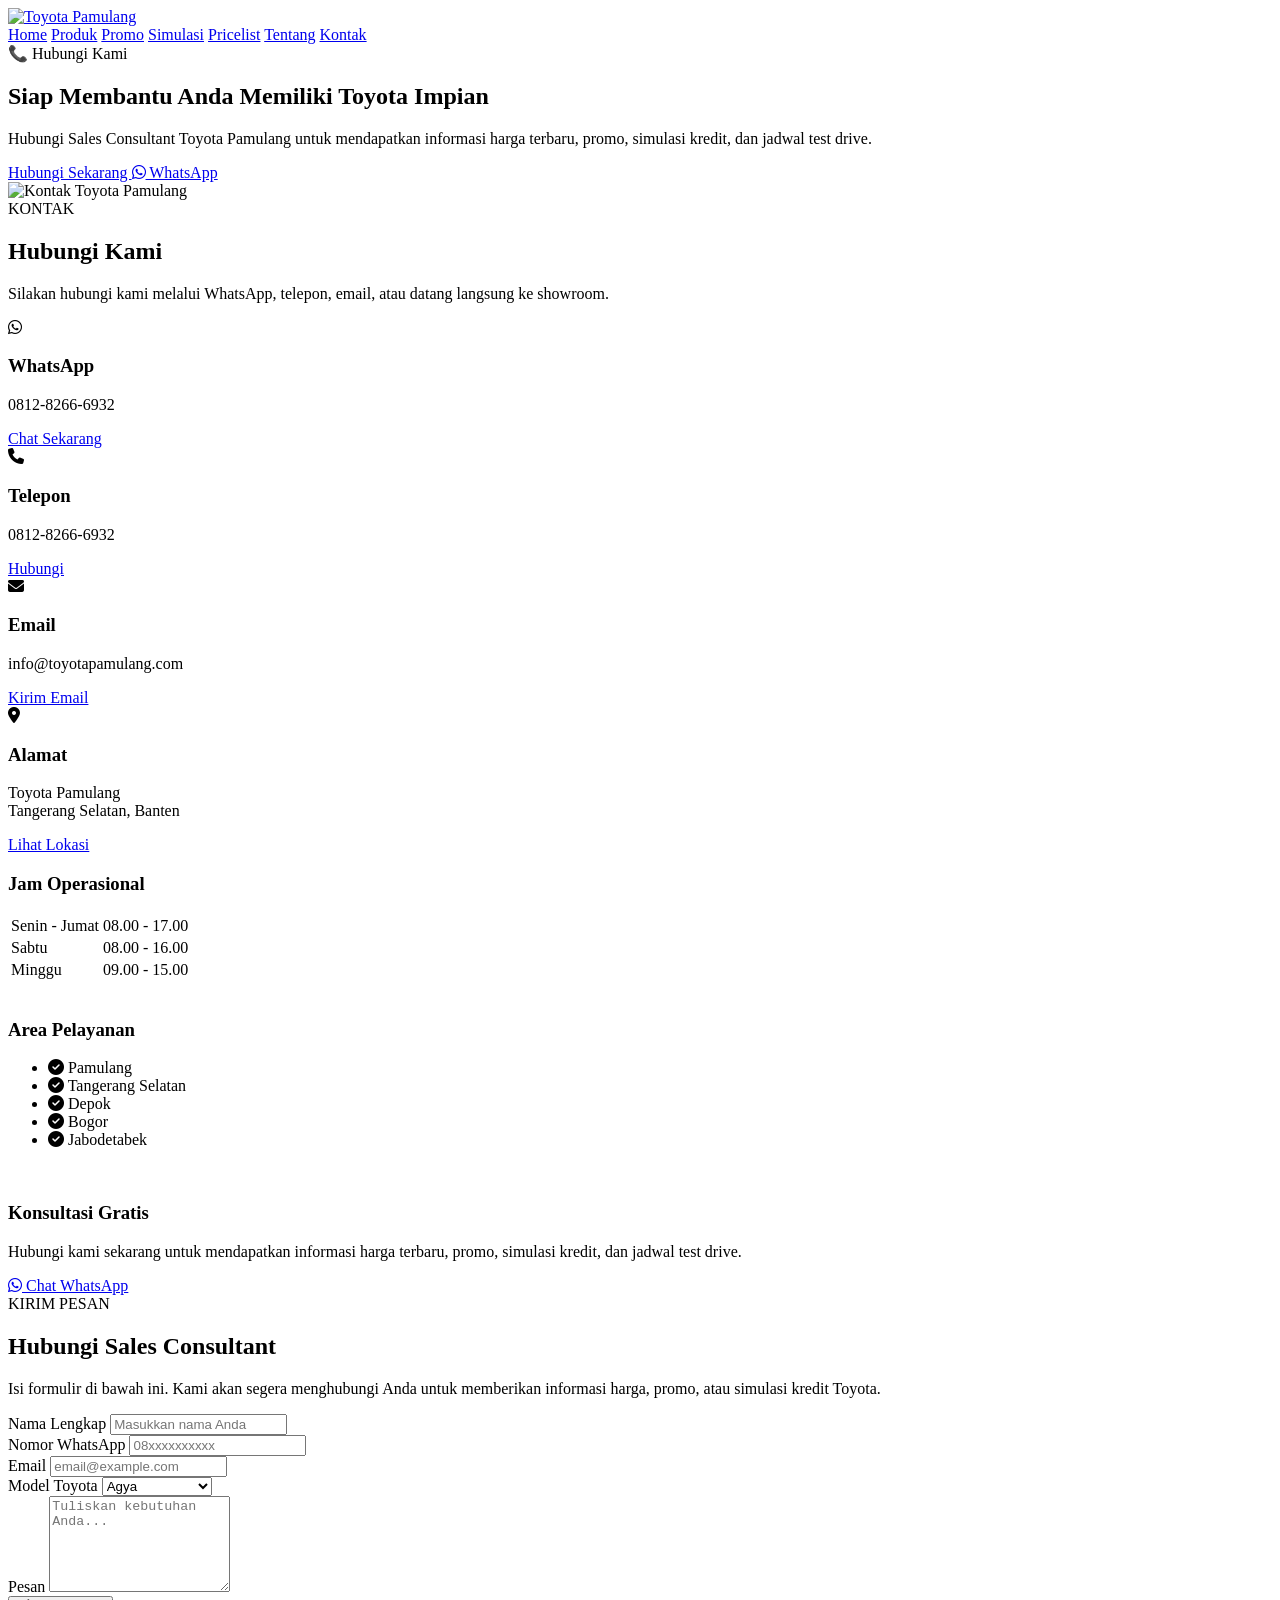
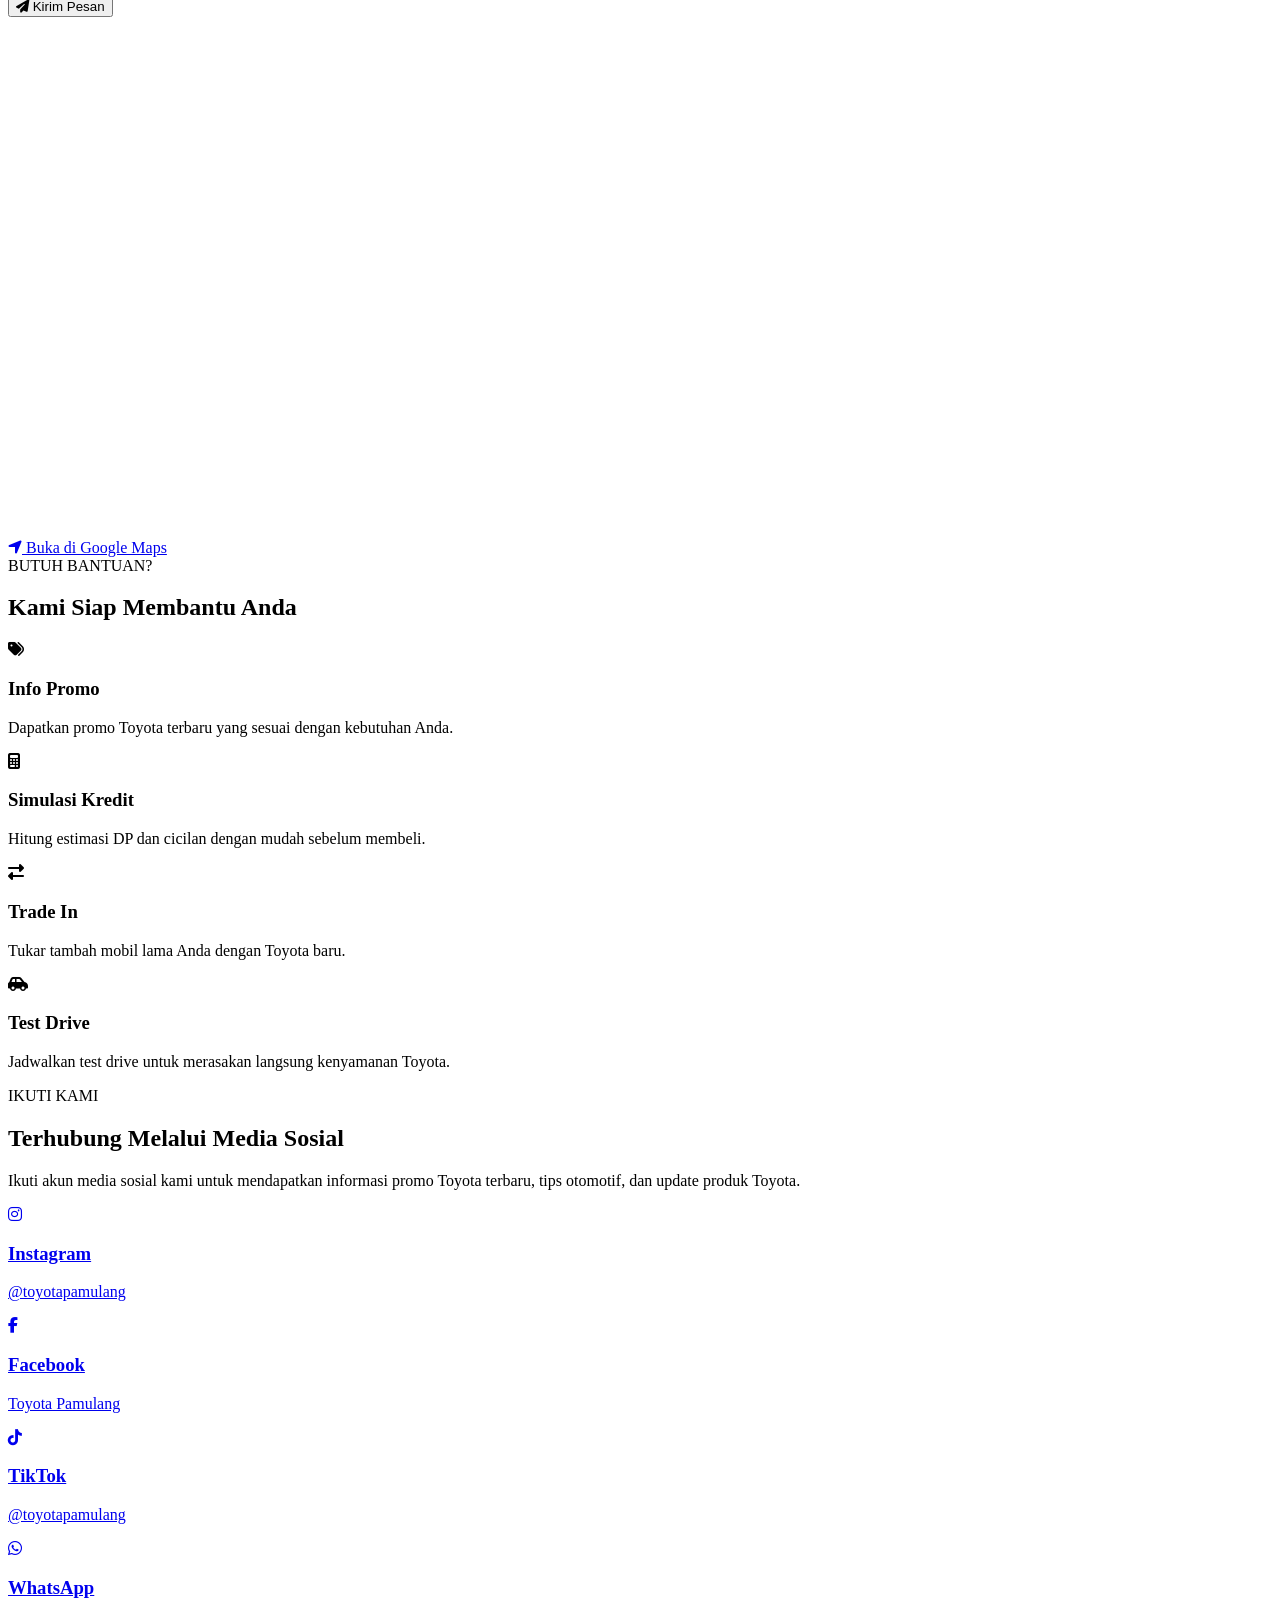
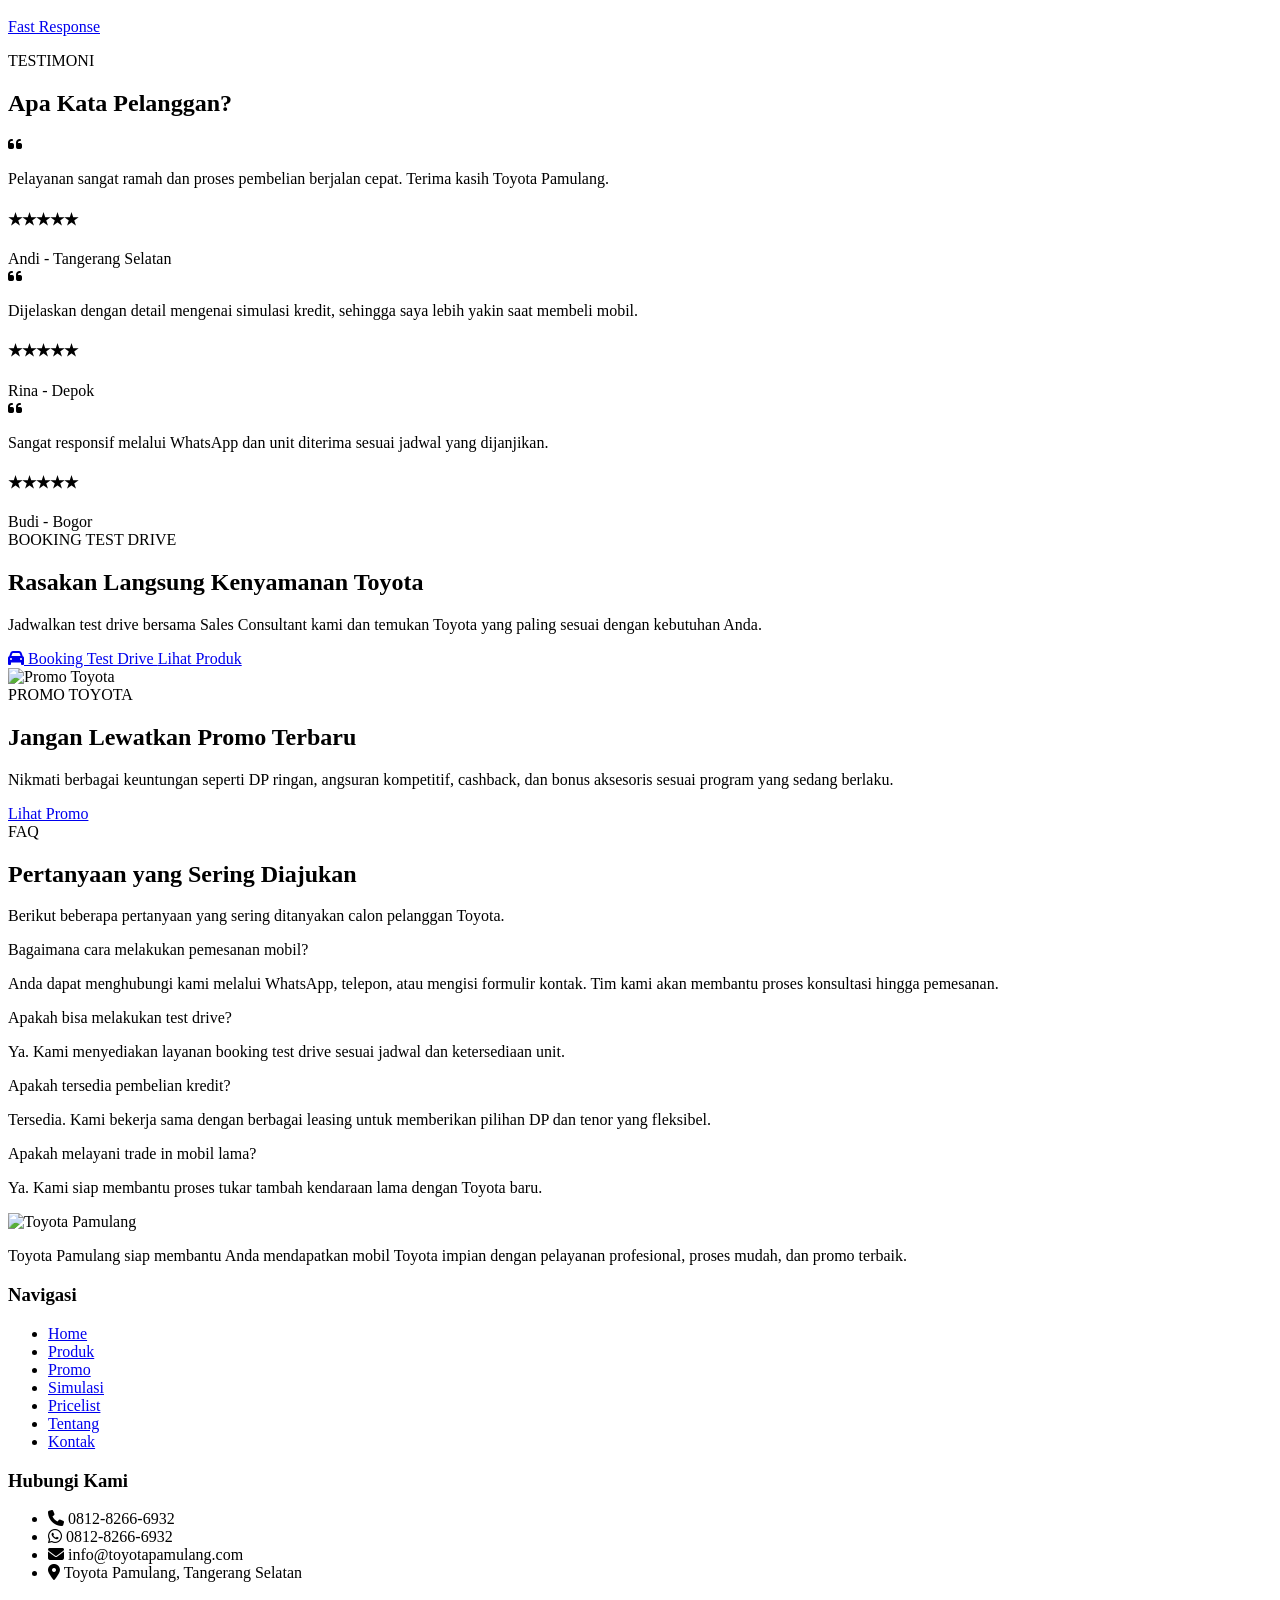
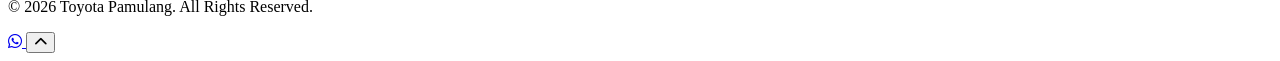
==== kontak.html @ ccde6d5c "kontak.html" ====
<!DOCTYPE html>
<html lang="id">

<head>

<meta charset="UTF-8">

<meta name="viewport"
content="width=device-width, initial-scale=1.0">

<title>Kontak Toyota Pamulang | Hubungi Sales Consultant Toyota</title>

<meta name="description"
content="Hubungi Sales Consultant Toyota Pamulang untuk mendapatkan promo terbaru, simulasi kredit, test drive, dan informasi pembelian mobil Toyota.">

<meta name="keywords"
content="Kontak Toyota Pamulang, Sales Toyota Pamulang, Dealer Toyota Pamulang">

<meta property="og:title"
content="Kontak Toyota Pamulang">

<meta property="og:description"
content="Hubungi kami sekarang melalui WhatsApp atau kunjungi showroom Toyota Pamulang.">

<meta property="og:image"
content="images/contact-hero.webp">

<meta property="og:type"
content="website">

<link rel="icon"
href="favicon.ico">

<link rel="preconnect"
href="https://fonts.googleapis.com">

<link rel="preconnect"
href="https://fonts.gstatic.com"
crossorigin>

<link href="https://fonts.googleapis.com/css2?family=Poppins:wght@300;400;500;600;700;800&display=swap"
rel="stylesheet">

<link rel="stylesheet"
href="https://cdnjs.cloudflare.com/ajax/libs/font-awesome/6.6.0/css/all.min.css">

<link rel="stylesheet"
href="css/style.css">

<link rel="stylesheet"
href="css/responsive.css">

<link rel="stylesheet"
href="css/animation.css">

</head>

<body>

<!-- PRELOADER -->

<div id="preloader">

    <div class="loader"></div>

</div>

<!-- HEADER -->

<header class="header">

    <div class="container">

        <div class="header-wrapper">

            <a href="index.html" class="logo">

                <img src="images/logo.png"
                     alt="Toyota Pamulang">

            </a>

            <nav class="navbar">

                <a href="index.html">Home</a>

                <a href="produk.html">Produk</a>

                <a href="promo.html">Promo</a>

                <a href="simulasi.html">Simulasi</a>

                <a href="pricelist.html">Pricelist</a>

                <a href="tentang.html">Tentang</a>

                <a href="kontak.html"
                   class="active">Kontak</a>

            </nav>

            <div class="menu-toggle">

                <span></span>
                <span></span>
                <span></span>

            </div>

        </div>

    </div>

</header>

<!-- HERO -->

<section class="hero">

    <div class="container">

        <div class="hero-content">

            <div class="hero-text fade-left">

                <span class="hero-badge">

                    📞 Hubungi Kami

                </span>

                <h1>

                    Siap Membantu
                    Anda Memiliki Toyota Impian

                </h1>

                <p>

                    Hubungi Sales Consultant Toyota Pamulang
                    untuk mendapatkan informasi harga terbaru,
                    promo, simulasi kredit,
                    dan jadwal test drive.

                </p>

                <div class="hero-button">

                    <a href="#contact"

                        class="btn-primary">

                        Hubungi Sekarang

                    </a>

                    <a href="https://wa.me/628128266932"

                        class="btn-secondary">

                        <i class="fab fa-whatsapp"></i>

                        WhatsApp

                    </a>

                </div>

            </div>

            <div class="hero-image fade-right">

                <img src="images/contact-hero.webp"

                     alt="Kontak Toyota Pamulang">

            </div>

        </div>

    </div>

</section>

<!-- =========================================
     CONTACT
========================================= -->

<section id="contact">

<div class="container">

<div class="section-title fade-up">

<span>KONTAK</span>

<h2>Hubungi Kami</h2>

<p>

Silakan hubungi kami melalui WhatsApp,
telepon, email, atau datang langsung ke showroom.

</p>

</div>

<div class="contact-grid">
<!-- =========================================
     INFORMASI KONTAK
========================================= -->

<div class="contact-info fade-left">

    <div class="contact-card">

        <i class="fab fa-whatsapp"></i>

        <div>

            <h3>WhatsApp</h3>

            <p>0812-8266-6932</p>

            <a href="https://wa.me/628128266932"
               target="_blank">

                Chat Sekarang

            </a>

        </div>

    </div>

    <div class="contact-card">

        <i class="fas fa-phone"></i>

        <div>

            <h3>Telepon</h3>

            <p>0812-8266-6932</p>

            <a href="tel:+628128266932">

                Hubungi

            </a>

        </div>

    </div>

    <div class="contact-card">

        <i class="fas fa-envelope"></i>

        <div>

            <h3>Email</h3>

            <p>info@toyotapamulang.com</p>

            <a href="mailto:info@toyotapamulang.com">

                Kirim Email

            </a>

        </div>

    </div>

    <div class="contact-card">

        <i class="fas fa-map-marker-alt"></i>

        <div>

            <h3>Alamat</h3>

            <p>

                Toyota Pamulang<br>
                Tangerang Selatan, Banten

            </p>

            <a href="https://maps.google.com"
               target="_blank">

                Lihat Lokasi

            </a>

        </div>

    </div>

</div>

<!-- =========================================
     INFO LAYANAN
========================================= -->

<div class="contact-detail fade-right">

    <h3>

        Jam Operasional

    </h3>

    <table class="contact-table">

        <tr>

            <td>Senin - Jumat</td>

            <td>08.00 - 17.00</td>

        </tr>

        <tr>

            <td>Sabtu</td>

            <td>08.00 - 16.00</td>

        </tr>

        <tr>

            <td>Minggu</td>

            <td>09.00 - 15.00</td>

        </tr>

    </table>

    <br>

    <h3>

        Area Pelayanan

    </h3>

    <ul class="about-list">

        <li>

            <i class="fas fa-check-circle"></i>

            Pamulang

        </li>

        <li>

            <i class="fas fa-check-circle"></i>

            Tangerang Selatan

        </li>

        <li>

            <i class="fas fa-check-circle"></i>

            Depok

        </li>

        <li>

            <i class="fas fa-check-circle"></i>

            Bogor

        </li>

        <li>

            <i class="fas fa-check-circle"></i>

            Jabodetabek

        </li>

    </ul>

    <br>

    <div class="cta-mini">

        <h3>

            Konsultasi Gratis

        </h3>

        <p>

            Hubungi kami sekarang untuk mendapatkan
            informasi harga terbaru, promo,
            simulasi kredit,
            dan jadwal test drive.

        </p>

        <a href="https://wa.me/628128266932?text=Halo%20Saya%20ingin%20informasi%20Toyota"

            class="btn-primary">

            <i class="fab fa-whatsapp"></i>

            Chat WhatsApp

        </a>

    </div>

</div>

</div>

</div>

</section>
<!-- =========================================
     FORM KONTAK
========================================= -->

<section class="contact-form">

    <div class="container">

        <div class="section-title fade-up">

            <span>KIRIM PESAN</span>

            <h2>Hubungi Sales Consultant</h2>

            <p>

                Isi formulir di bawah ini. Kami akan segera menghubungi Anda
                untuk memberikan informasi harga, promo, atau simulasi kredit Toyota.

            </p>

        </div>

        <div class="contact-form-grid">

            <!-- FORM -->

            <div class="form-box fade-left">

                <form>

                    <div class="form-group">

                        <label>Nama Lengkap</label>

                        <input
                            type="text"
                            placeholder="Masukkan nama Anda"
                            required>

                    </div>

                    <div class="form-group">

                        <label>Nomor WhatsApp</label>

                        <input
                            type="tel"
                            placeholder="08xxxxxxxxxx"
                            required>

                    </div>

                    <div class="form-group">

                        <label>Email</label>

                        <input
                            type="email"
                            placeholder="email@example.com">

                    </div>

                    <div class="form-group">

                        <label>Model Toyota</label>

                        <select>

                            <option>Agya</option>
                            <option>Calya</option>
                            <option>Avanza</option>
                            <option>Veloz</option>
                            <option>Raize</option>
                            <option>Rush</option>
                            <option>Yaris Cross</option>
                            <option>Innova Reborn</option>
                            <option>Innova Zenix</option>
                            <option>Fortuner</option>
                            <option>Hilux Rangga</option>
                            <option>Hiace</option>
                            <option>Alphard</option>
                            <option>Vellfire</option>

                        </select>

                    </div>

                    <div class="form-group">

                        <label>Pesan</label>

                        <textarea
                            rows="6"
                            placeholder="Tuliskan kebutuhan Anda..."></textarea>

                    </div>

                    <button
                        type="submit"
                        class="btn-primary">

                        <i class="fas fa-paper-plane"></i>

                        Kirim Pesan

                    </button>

                </form>

            </div>

            <!-- MAP -->

            <div class="map-box fade-right">

                <iframe

                    src="https://www.google.com/maps?q=Toyota+Pamulang&output=embed"

                    width="100%"

                    height="500"

                    style="border:0;"

                    loading="lazy"

                    allowfullscreen>

                </iframe>

                <br><br>

                <a href="https://maps.google.com/?q=Toyota+Pamulang"

                    target="_blank"

                    class="btn-secondary">

                    <i class="fas fa-location-arrow"></i>

                    Buka di Google Maps

                </a>

            </div>

        </div>

    </div>

</section>

<!-- =========================================
     BANTUAN CEPAT
========================================= -->

<section class="why-us">

    <div class="container">

        <div class="section-title fade-up">

            <span>BUTUH BANTUAN?</span>

            <h2>Kami Siap Membantu Anda</h2>

        </div>

        <div class="why-grid">

            <div class="why-card fade-up">

                <i class="fas fa-tags"></i>

                <h3>Info Promo</h3>

                <p>

                    Dapatkan promo Toyota terbaru yang sesuai dengan kebutuhan Anda.

                </p>

            </div>

            <div class="why-card fade-up delay-1">

                <i class="fas fa-calculator"></i>

                <h3>Simulasi Kredit</h3>

                <p>

                    Hitung estimasi DP dan cicilan dengan mudah sebelum membeli.

                </p>

            </div>

            <div class="why-card fade-up delay-2">

                <i class="fas fa-exchange-alt"></i>

                <h3>Trade In</h3>

                <p>

                    Tukar tambah mobil lama Anda dengan Toyota baru.

                </p>

            </div>

            <div class="why-card fade-up delay-3">

                <i class="fas fa-car-side"></i>

                <h3>Test Drive</h3>

                <p>

                    Jadwalkan test drive untuk merasakan langsung kenyamanan Toyota.

                </p>

            </div>

        </div>

    </div>

</section>
<!-- =========================================
     SOSIAL MEDIA
========================================= -->

<section class="social-media">

    <div class="container">

        <div class="section-title fade-up">

            <span>IKUTI KAMI</span>

            <h2>Terhubung Melalui Media Sosial</h2>

            <p>

                Ikuti akun media sosial kami untuk mendapatkan
                informasi promo Toyota terbaru, tips otomotif,
                dan update produk Toyota.

            </p>

        </div>

        <div class="social-grid">

            <a href="#"
               target="_blank"
               class="social-card fade-up">

                <i class="fab fa-instagram"></i>

                <h3>Instagram</h3>

                <p>@toyotapamulang</p>

            </a>

            <a href="#"
               target="_blank"
               class="social-card fade-up delay-1">

                <i class="fab fa-facebook-f"></i>

                <h3>Facebook</h3>

                <p>Toyota Pamulang</p>

            </a>

            <a href="#"
               target="_blank"
               class="social-card fade-up delay-2">

                <i class="fab fa-tiktok"></i>

                <h3>TikTok</h3>

                <p>@toyotapamulang</p>

            </a>

            <a href="https://wa.me/628128266932"
               target="_blank"
               class="social-card fade-up delay-3">

                <i class="fab fa-whatsapp"></i>

                <h3>WhatsApp</h3>

                <p>Fast Response</p>

            </a>

        </div>

    </div>

</section>

<!-- =========================================
     TESTIMONI
========================================= -->

<section class="testimonial">

    <div class="container">

        <div class="section-title fade-up">

            <span>TESTIMONI</span>

            <h2>Apa Kata Pelanggan?</h2>

        </div>

        <div class="testimonial-grid">

            <div class="testimonial-card fade-up">

                <i class="fas fa-quote-left"></i>

                <p>

                    Pelayanan sangat ramah dan proses pembelian
                    berjalan cepat. Terima kasih Toyota Pamulang.

                </p>

                <h4>★★★★★</h4>

                <span>Andi - Tangerang Selatan</span>

            </div>

            <div class="testimonial-card fade-up delay-1">

                <i class="fas fa-quote-left"></i>

                <p>

                    Dijelaskan dengan detail mengenai simulasi kredit,
                    sehingga saya lebih yakin saat membeli mobil.

                </p>

                <h4>★★★★★</h4>

                <span>Rina - Depok</span>

            </div>

            <div class="testimonial-card fade-up delay-2">

                <i class="fas fa-quote-left"></i>

                <p>

                    Sangat responsif melalui WhatsApp dan unit
                    diterima sesuai jadwal yang dijanjikan.

                </p>

                <h4>★★★★★</h4>

                <span>Budi - Bogor</span>

            </div>

        </div>

    </div>

</section>

<!-- =========================================
     BOOKING TEST DRIVE
========================================= -->

<section class="cta">

    <div class="container">

        <div class="cta-box fade-up">

            <span>BOOKING TEST DRIVE</span>

            <h2>Rasakan Langsung Kenyamanan Toyota</h2>

            <p>

                Jadwalkan test drive bersama Sales Consultant kami
                dan temukan Toyota yang paling sesuai dengan kebutuhan Anda.

            </p>

            <div class="cta-button">

                <a href="https://wa.me/628128266932?text=Halo%20Saya%20ingin%20Booking%20Test%20Drive"

                   class="btn-primary">

                    <i class="fas fa-car"></i>

                    Booking Test Drive

                </a>

                <a href="produk.html"

                   class="btn-secondary">

                    Lihat Produk

                </a>

            </div>

        </div>

    </div>

</section>

<!-- =========================================
     PROMO TERBARU
========================================= -->

<section class="promo">

    <div class="container">

        <div class="promo-content">

            <div class="promo-image fade-left">

                <img src="images/promo-banner.webp"

                     alt="Promo Toyota">

            </div>

            <div class="promo-text fade-right">

                <span>PROMO TOYOTA</span>

                <h2>Jangan Lewatkan Promo Terbaru</h2>

                <p>

                    Nikmati berbagai keuntungan seperti
                    DP ringan, angsuran kompetitif,
                    cashback, dan bonus aksesoris
                    sesuai program yang sedang berlaku.

                </p>

                <a href="promo.html"

                   class="btn-primary">

                    Lihat Promo

                </a>

            </div>

        </div>

    </div>

</section>
<!-- =========================================
     FAQ
========================================= -->

<section class="faq">

    <div class="container">

        <div class="section-title fade-up">

            <span>FAQ</span>

            <h2>Pertanyaan yang Sering Diajukan</h2>

            <p>
                Berikut beberapa pertanyaan yang sering ditanyakan calon pelanggan Toyota.
            </p>

        </div>

        <div class="faq-item">

            <div class="faq-question">

                Bagaimana cara melakukan pemesanan mobil?

            </div>

            <div class="faq-answer">

                <p>

                    Anda dapat menghubungi kami melalui WhatsApp,
                    telepon, atau mengisi formulir kontak.
                    Tim kami akan membantu proses konsultasi hingga pemesanan.

                </p>

            </div>

        </div>

        <div class="faq-item">

            <div class="faq-question">

                Apakah bisa melakukan test drive?

            </div>

            <div class="faq-answer">

                <p>

                    Ya. Kami menyediakan layanan booking test drive
                    sesuai jadwal dan ketersediaan unit.

                </p>

            </div>

        </div>

        <div class="faq-item">

            <div class="faq-question">

                Apakah tersedia pembelian kredit?

            </div>

            <div class="faq-answer">

                <p>

                    Tersedia. Kami bekerja sama dengan berbagai leasing
                    untuk memberikan pilihan DP dan tenor yang fleksibel.

                </p>

            </div>

        </div>

        <div class="faq-item">

            <div class="faq-question">

                Apakah melayani trade in mobil lama?

            </div>

            <div class="faq-answer">

                <p>

                    Ya. Kami siap membantu proses tukar tambah
                    kendaraan lama dengan Toyota baru.

                </p>

            </div>

        </div>

    </div>

</section>

<!-- =========================================
     FOOTER
========================================= -->

<footer class="footer">

    <div class="container">

        <div class="footer-grid">

            <div class="footer-about">

                <img src="images/logo.png" alt="Toyota Pamulang">

                <p>

                    Toyota Pamulang siap membantu Anda mendapatkan
                    mobil Toyota impian dengan pelayanan profesional,
                    proses mudah, dan promo terbaik.

                </p>

            </div>

            <div>

                <h3>Navigasi</h3>

                <ul>

                    <li><a href="index.html">Home</a></li>
                    <li><a href="produk.html">Produk</a></li>
                    <li><a href="promo.html">Promo</a></li>
                    <li><a href="simulasi.html">Simulasi</a></li>
                    <li><a href="pricelist.html">Pricelist</a></li>
                    <li><a href="tentang.html">Tentang</a></li>
                    <li><a href="kontak.html">Kontak</a></li>

                </ul>

            </div>

            <div>

                <h3>Hubungi Kami</h3>

                <ul>

                    <li>

                        <i class="fas fa-phone"></i>

                        0812-8266-6932

                    </li>

                    <li>

                        <i class="fab fa-whatsapp"></i>

                        0812-8266-6932

                    </li>

                    <li>

                        <i class="fas fa-envelope"></i>

                        info@toyotapamulang.com

                    </li>

                    <li>

                        <i class="fas fa-map-marker-alt"></i>

                        Toyota Pamulang,
                        Tangerang Selatan

                    </li>

                </ul>

            </div>

        </div>

        <div class="copyright">

            <p>

                © 2026 Toyota Pamulang. All Rights Reserved.

            </p>

        </div>

    </div>

</footer>

<!-- =========================================
     FLOATING WHATSAPP
========================================= -->

<a href="https://wa.me/628128266932?text=Halo%20Saya%20ingin%20informasi%20Toyota"
   class="floating-whatsapp"
   target="_blank"
   aria-label="WhatsApp">

    <i class="fab fa-whatsapp"></i>

</a>

<!-- =========================================
     BACK TO TOP
========================================= -->

<button id="backToTop">

    <i class="fas fa-chevron-up"></i>

</button>

<!-- =========================================
     SCRIPT
========================================= -->

<script src="js/script.js"></script>

</body>

</html>
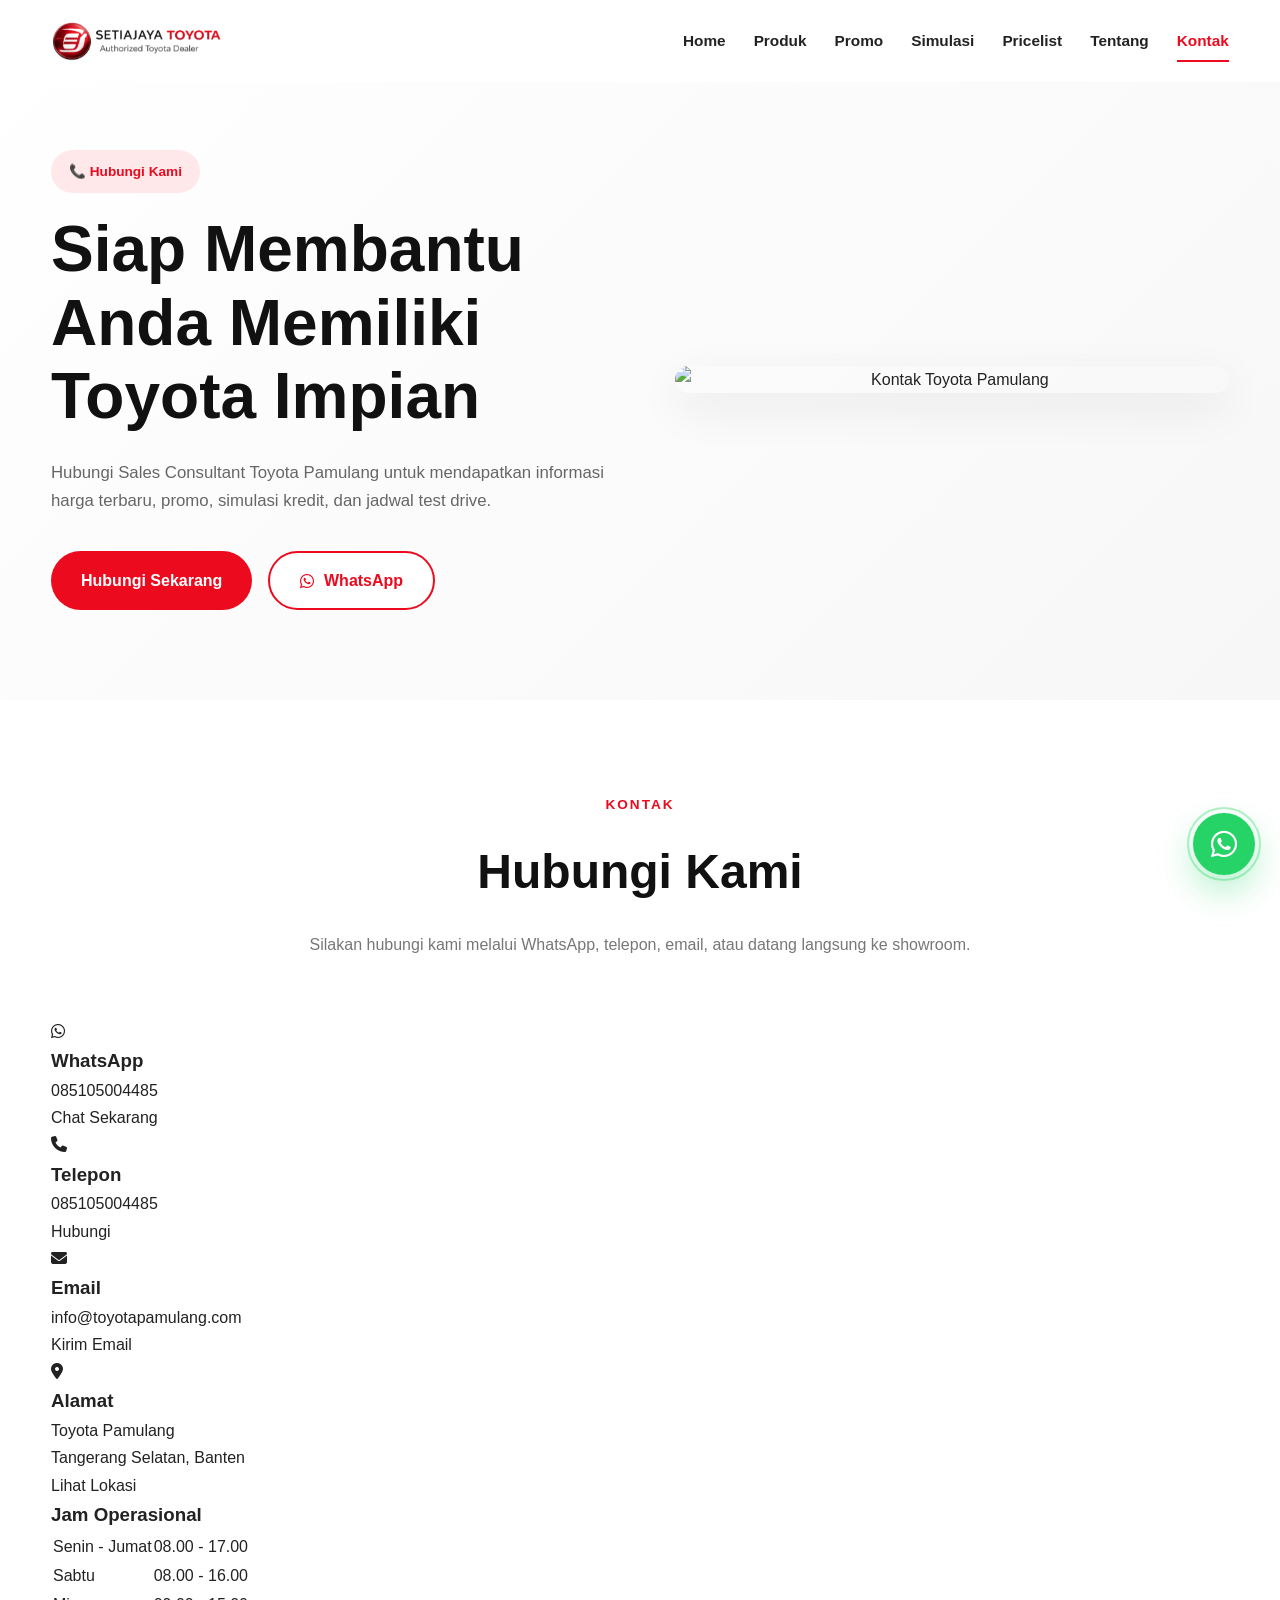
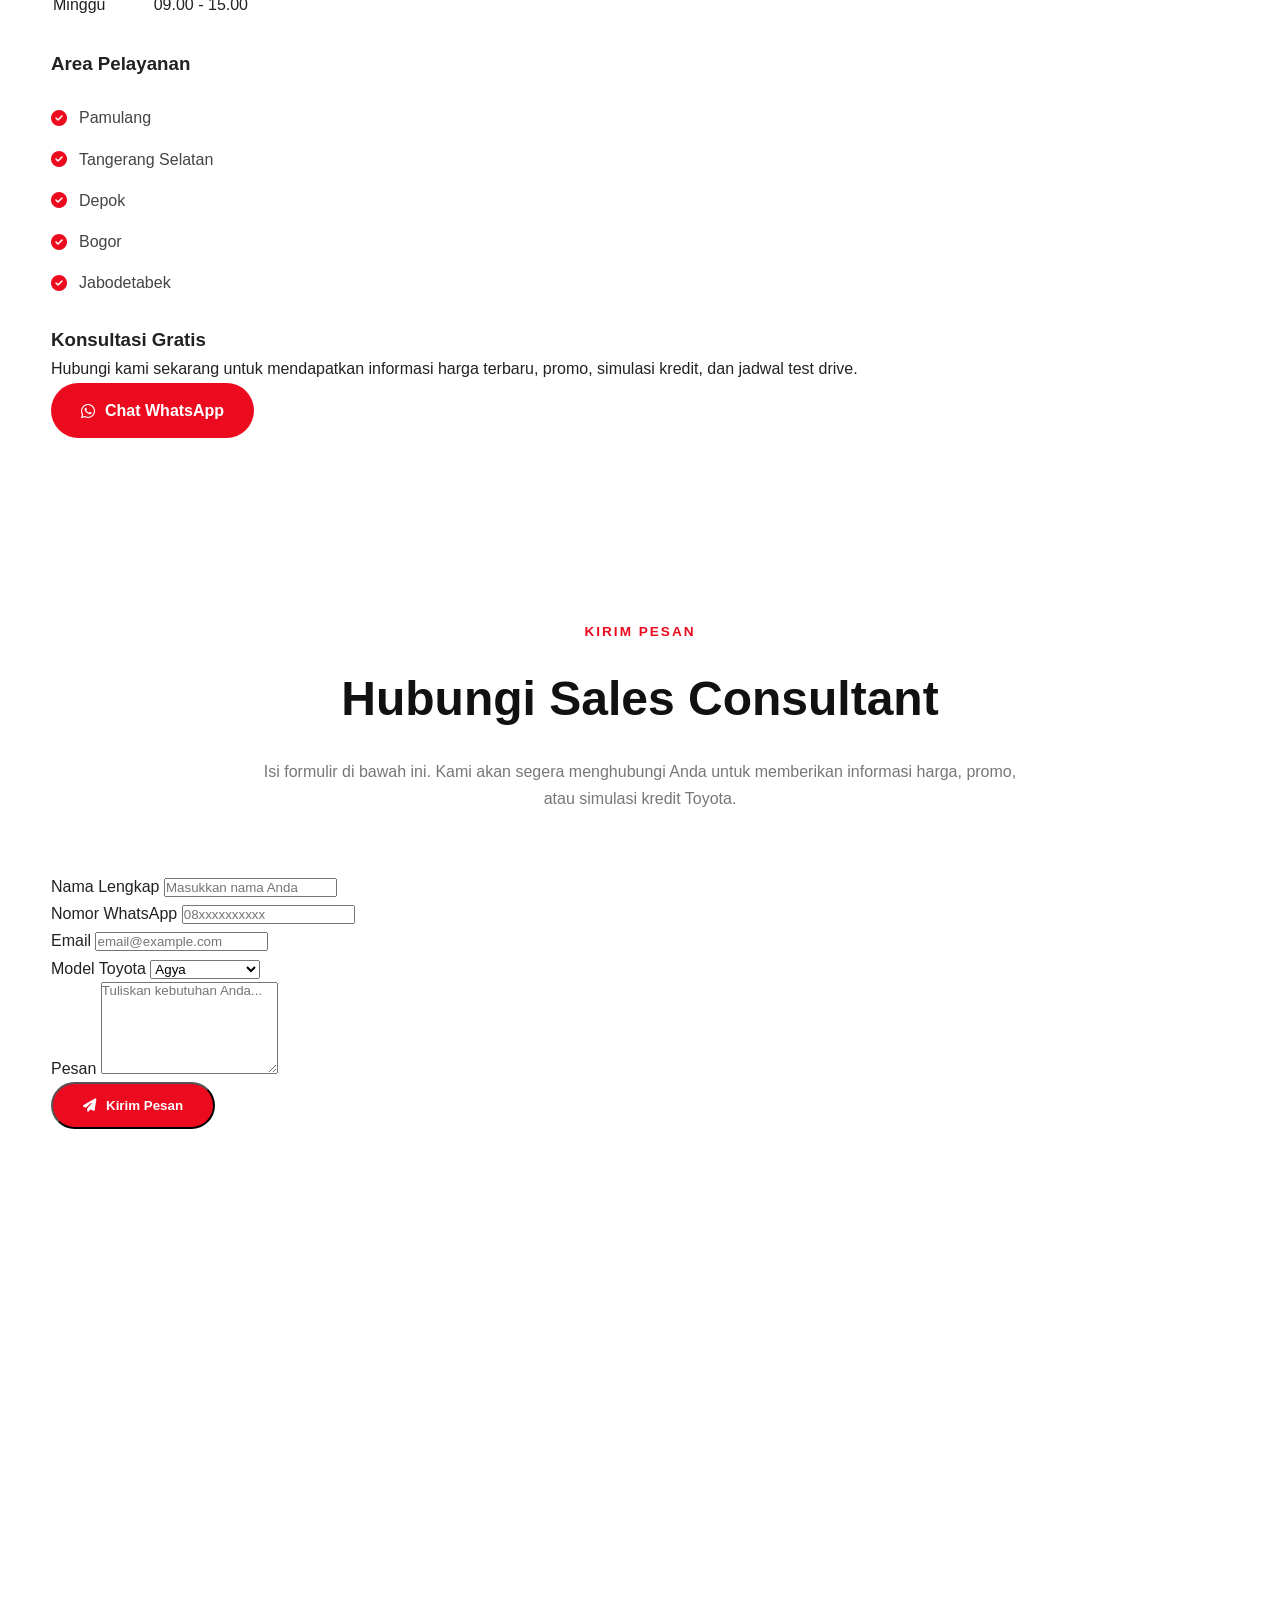
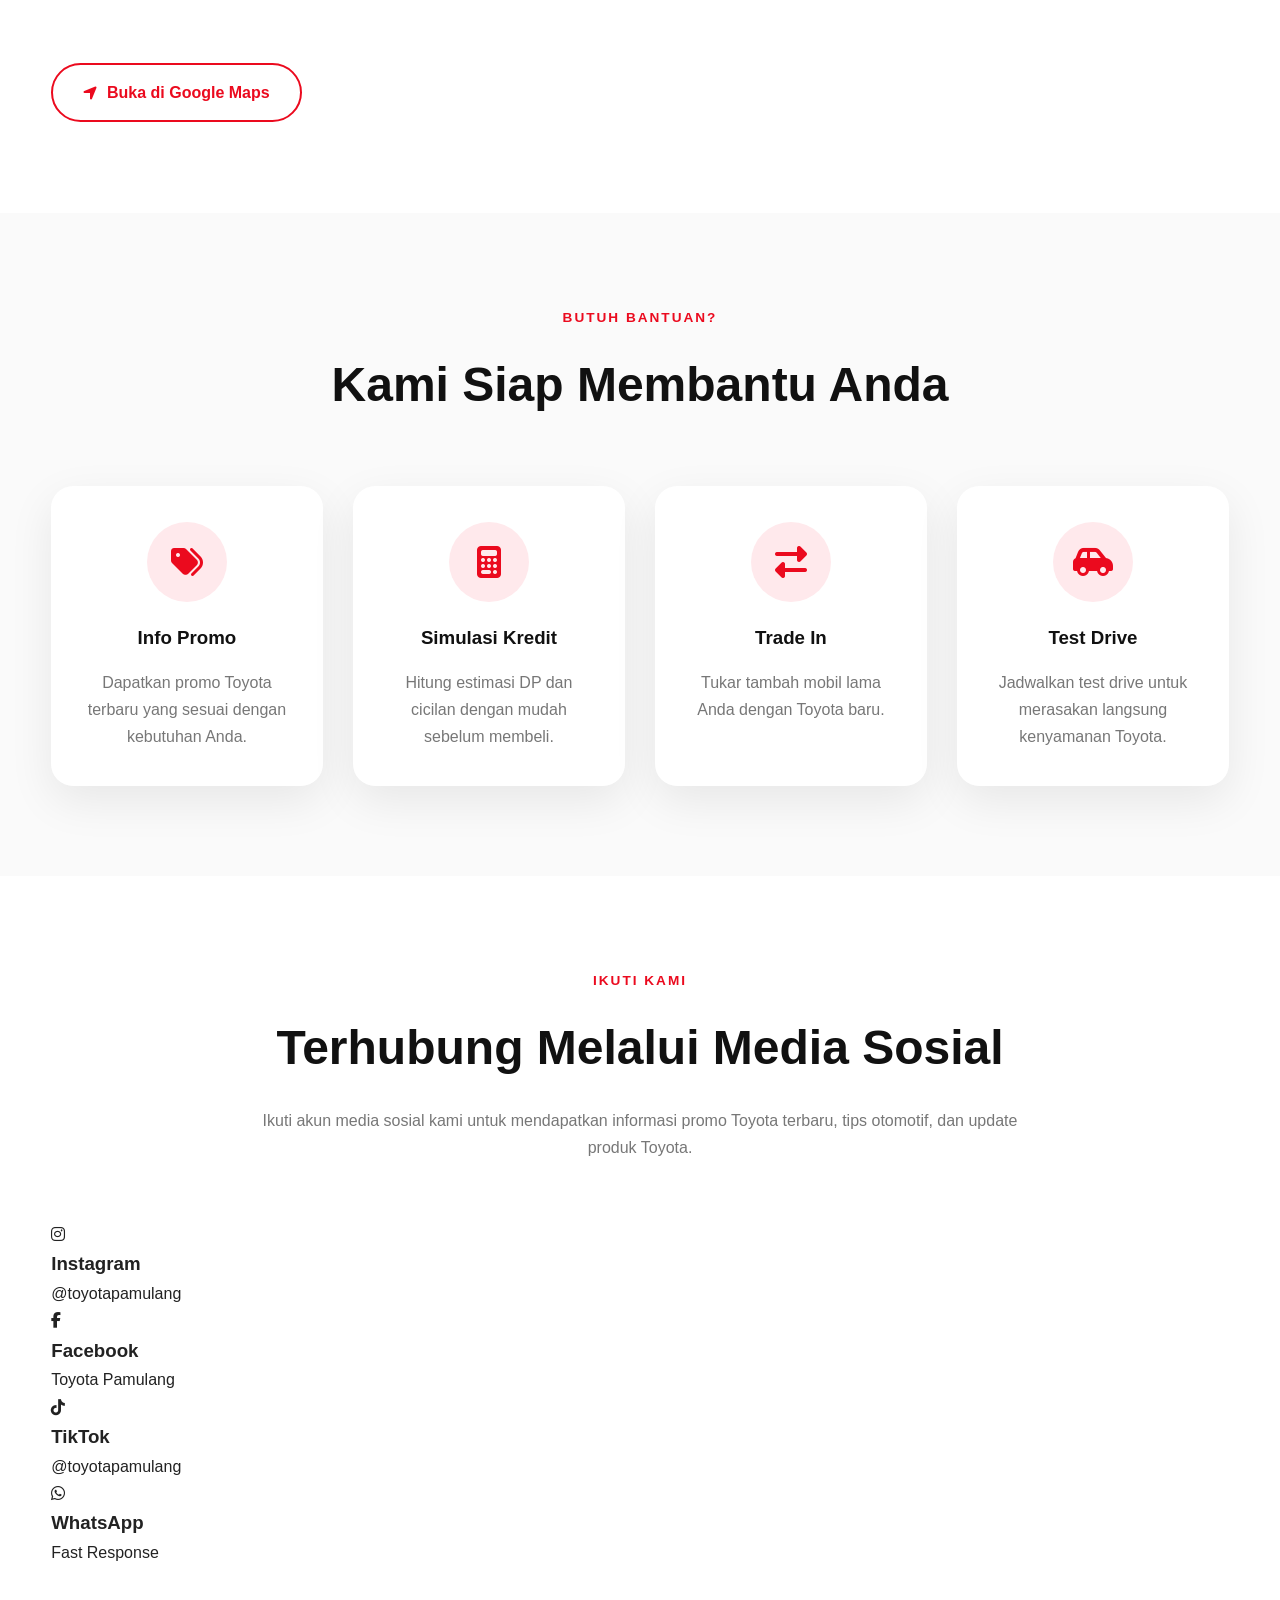
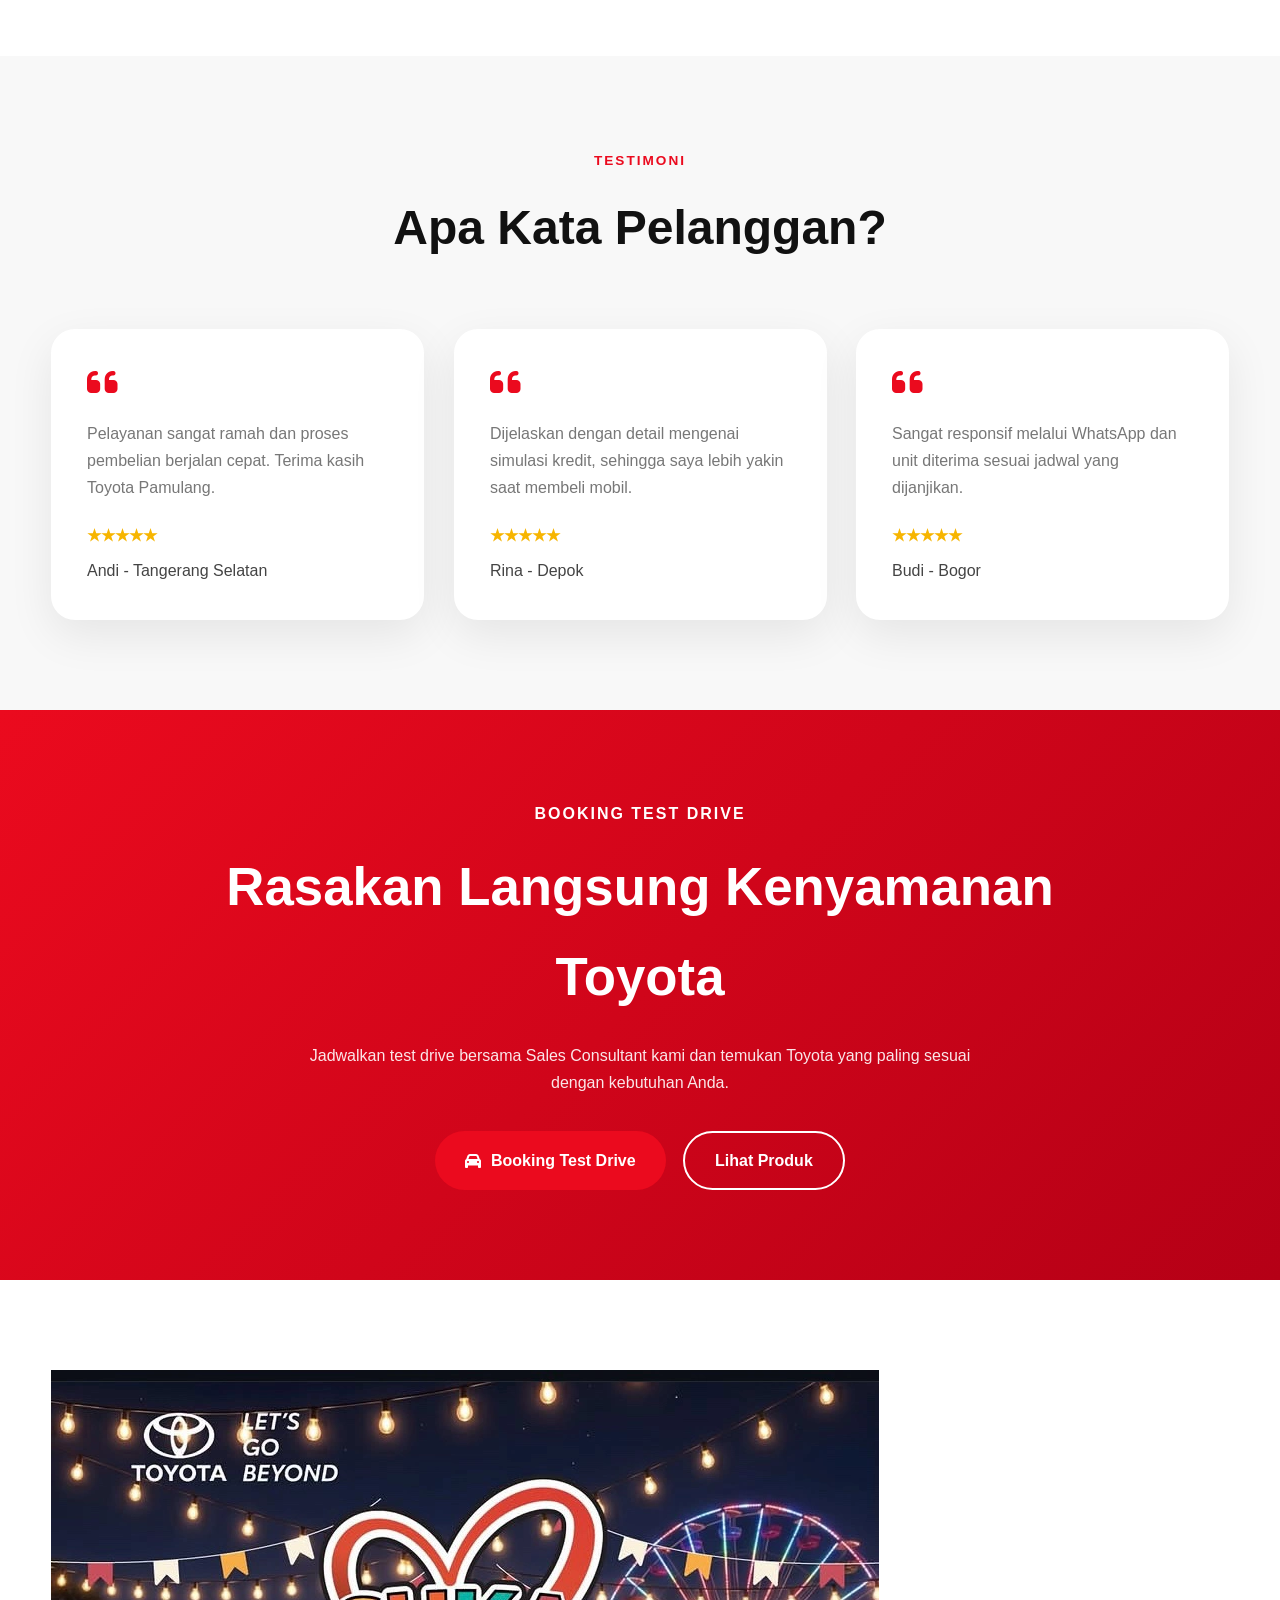
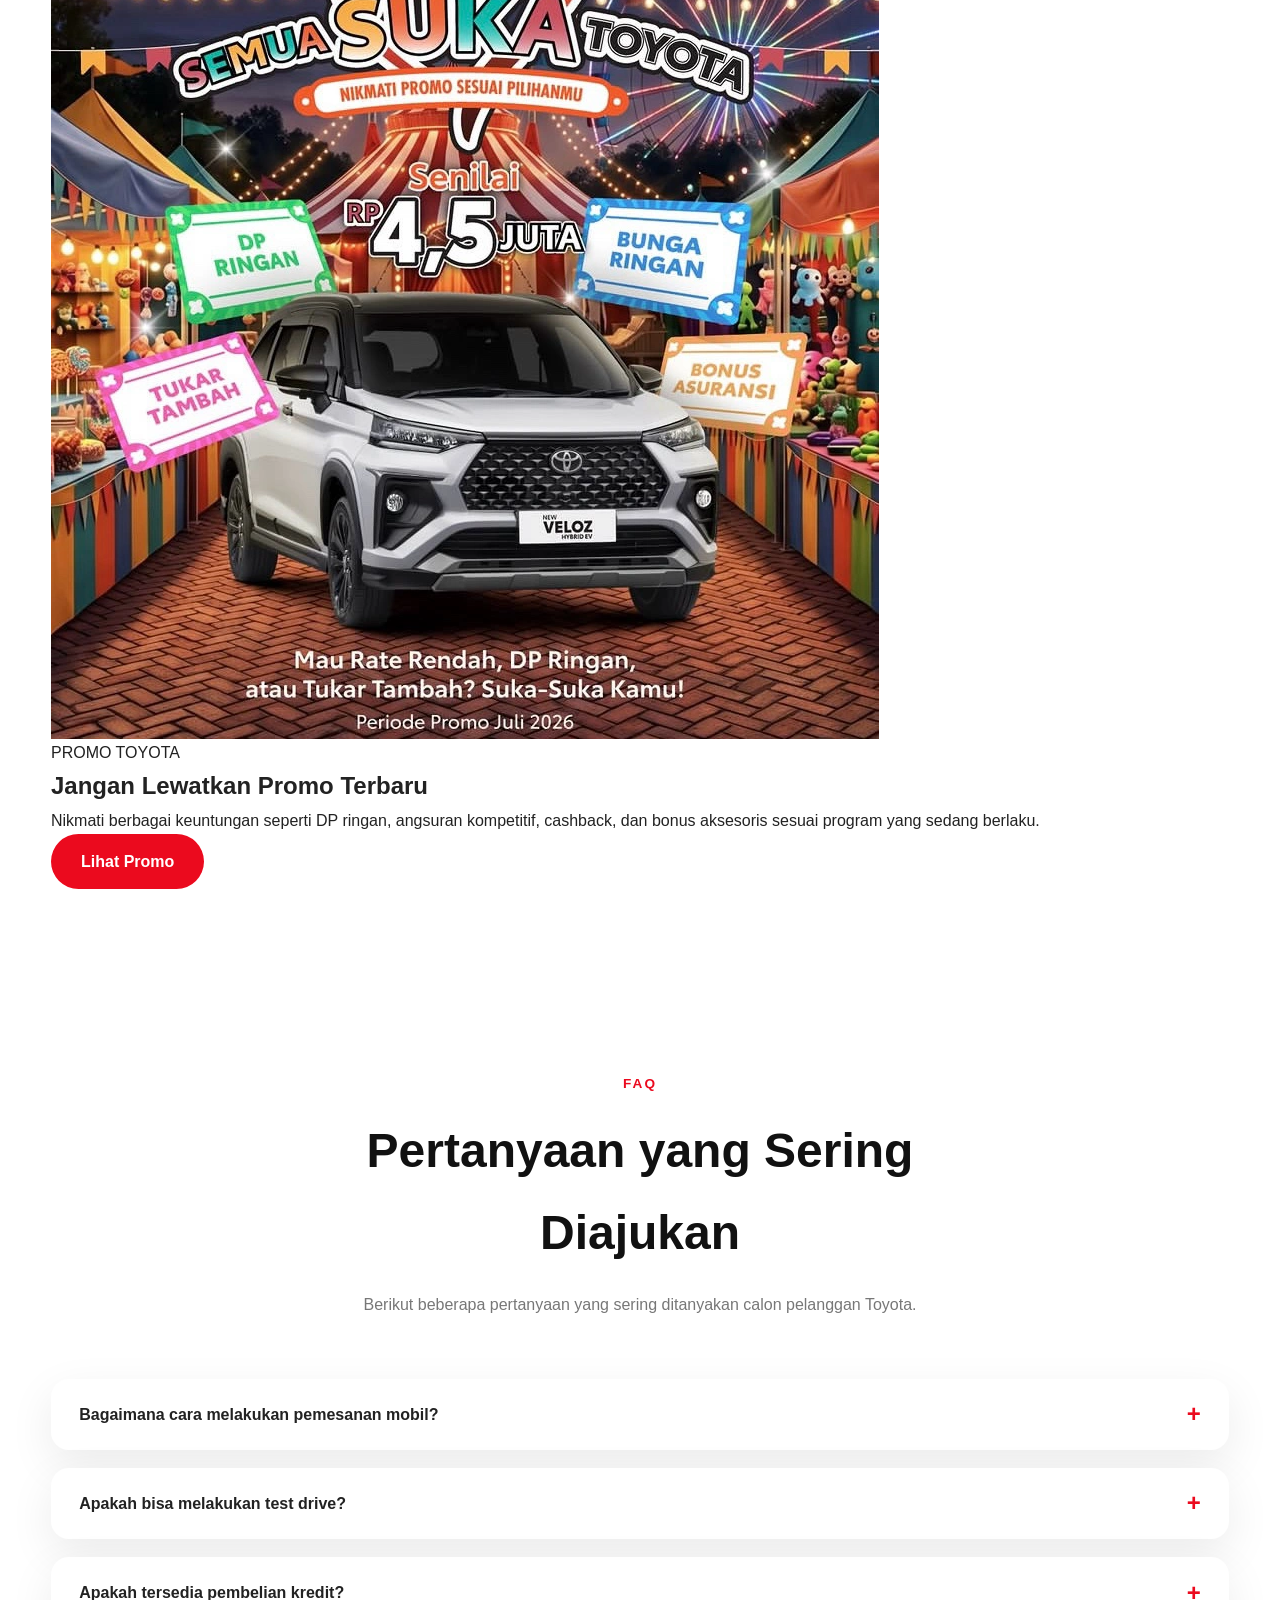
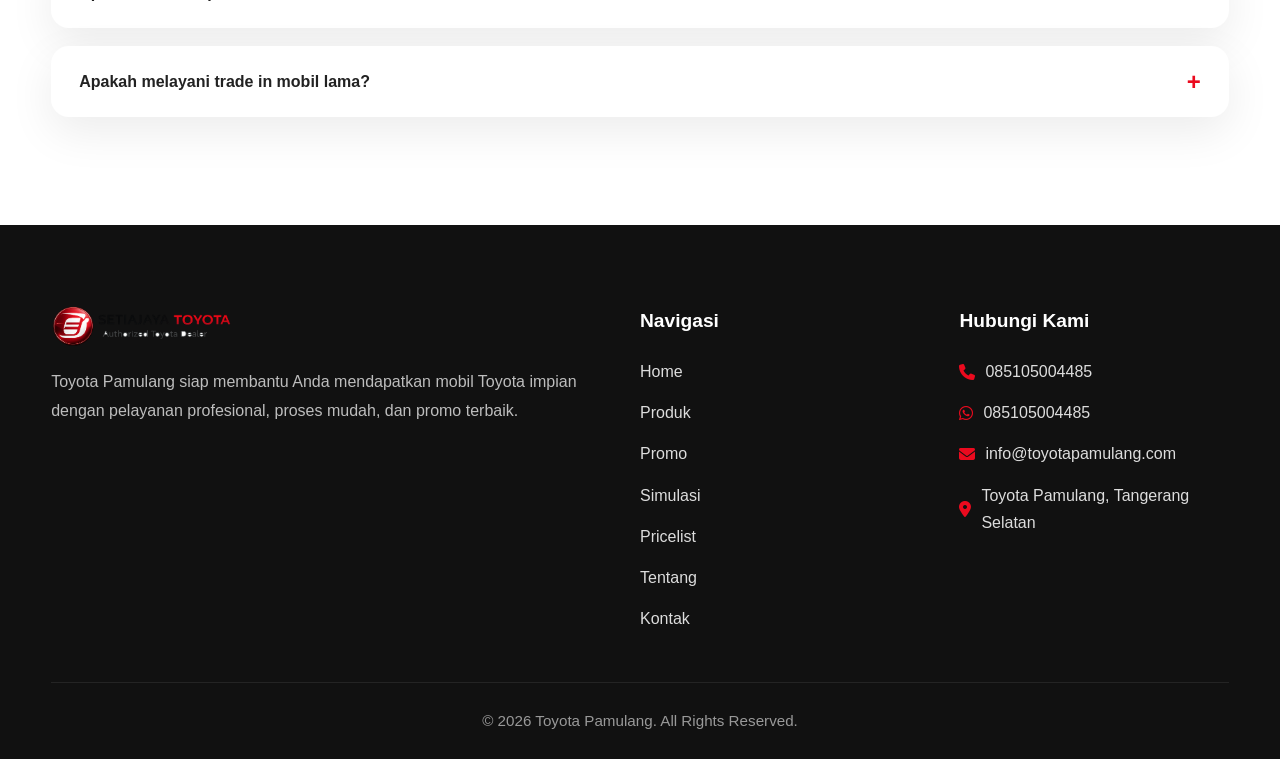
==== commit c6777a0e: "kontak.html" ====
--- a/kontak.html
+++ b/kontak.html
@@ -155,7 +155,7 @@
 
                     </a>
 
-                    <a href="https://wa.me/628128266932"
+                    <a href="https://wa.me/6285105004485"
 
                         class="btn-secondary">
 
@@ -221,9 +221,9 @@
 
             <h3>WhatsApp</h3>
 
-            <p>0812-8266-6932</p>
-
-            <a href="https://wa.me/628128266932"
+            <p>085105004485</p>
+
+            <a href="https://wa.me/6285105004485"
                target="_blank">
 
                 Chat Sekarang
@@ -242,9 +242,9 @@
 
             <h3>Telepon</h3>
 
-            <p>0812-8266-6932</p>
-
-            <a href="tel:+628128266932">
+            <p>085105004485</p>
+
+            <a href="tel:+6285105004485">
 
                 Hubungi
 
@@ -413,7 +413,7 @@
 
         </p>
 
-        <a href="https://wa.me/628128266932?text=Halo%20Saya%20ingin%20informasi%20Toyota"
+        <a href="https://wa.me/6285105004485?text=Halo%20Saya%20ingin%20informasi%20Toyota"
 
             class="btn-primary">
 
@@ -843,7 +843,7 @@
 
             <div class="cta-button">
 
-                <a href="https://wa.me/628128266932?text=Halo%20Saya%20ingin%20Booking%20Test%20Drive"
+                <a href="https://wa.me/6285105004485?text=Halo%20Saya%20ingin%20Booking%20Test%20Drive"
 
                    class="btn-primary">
 
@@ -1078,7 +1078,7 @@
 
                         <i class="fas fa-phone"></i>
 
-                        0812-8266-6932
+                        085105004485
 
                     </li>
 
@@ -1086,7 +1086,7 @@
 
                         <i class="fab fa-whatsapp"></i>
 
-                        0812-8266-6932
+                        085105004485
 
                     </li>
 
@@ -1131,7 +1131,7 @@
      FLOATING WHATSAPP
 ========================================= -->
 
-<a href="https://wa.me/628128266932?text=Halo%20Saya%20ingin%20informasi%20Toyota"
+<a href="https://wa.me/6285105004485?text=Halo%20Saya%20ingin%20informasi%20Toyota"
    class="floating-whatsapp"
    target="_blank"
    aria-label="WhatsApp">
--- a/css/style.css
+++ b/css/style.css
@@ -0,0 +1,2019 @@
+/* ==========================================================
+   TOYOTA PAMULANG PREMIUM V6
+   STYLE.CSS - PART 1
+========================================================== */
+
+/* ===========================
+   RESET
+=========================== */
+
+*{
+    margin:0;
+    padding:0;
+    box-sizing:border-box;
+}
+
+html{
+    scroll-behavior:smooth;
+}
+
+body{
+    font-family:'Poppins',sans-serif;
+    background:#fff;
+    color:#222;
+    line-height:1.7;
+    overflow-x:hidden;
+}
+
+img{
+    max-width:100%;
+    display:block;
+}
+
+a{
+    text-decoration:none;
+    color:inherit;
+}
+
+ul{
+    list-style:none;
+}
+
+button,
+input,
+textarea,
+select{
+    font-family:inherit;
+}
+
+/* ===========================
+   VARIABLES
+=========================== */
+
+:root{
+
+    --primary:#EB0A1E;
+    --primary-dark:#C70018;
+
+    --black:#111111;
+    --dark:#1c1c1c;
+
+    --gray:#777;
+    --light:#f7f7f7;
+    --white:#ffffff;
+
+    --radius:18px;
+
+    --shadow:
+        0 15px 45px rgba(0,0,0,.08);
+
+    --transition:.35s ease;
+
+}
+
+/* ===========================
+   CONTAINER
+=========================== */
+
+.container{
+
+    width:92%;
+    max-width:1240px;
+
+    margin:auto;
+
+}
+
+/* ===========================
+   SECTION
+=========================== */
+
+section{
+
+    padding:90px 0;
+
+}
+
+/* ===========================
+   SECTION TITLE
+=========================== */
+
+.section-title{
+
+    text-align:center;
+
+    max-width:760px;
+
+    margin:0 auto 60px;
+
+}
+
+.section-title span{
+
+    display:inline-block;
+
+    color:var(--primary);
+
+    font-weight:700;
+
+    letter-spacing:2px;
+
+    text-transform:uppercase;
+
+    font-size:.85rem;
+
+    margin-bottom:15px;
+
+}
+
+.section-title h2{
+
+    font-size:clamp(2rem,4vw,3rem);
+
+    margin-bottom:18px;
+
+    color:var(--black);
+
+}
+
+.section-title p{
+
+    color:var(--gray);
+
+}
+
+/* ===========================
+   BUTTON
+=========================== */
+
+.btn-primary,
+.btn-secondary{
+
+    display:inline-flex;
+
+    align-items:center;
+
+    justify-content:center;
+
+    gap:10px;
+
+    padding:14px 30px;
+
+    border-radius:999px;
+
+    font-weight:600;
+
+    transition:.35s;
+
+}
+
+.btn-primary{
+
+    background:var(--primary);
+
+    color:#fff;
+
+}
+
+.btn-primary:hover{
+
+    background:var(--primary-dark);
+
+    transform:translateY(-3px);
+
+}
+
+.btn-secondary{
+
+    border:2px solid var(--primary);
+
+    color:var(--primary);
+
+    background:#fff;
+
+}
+
+.btn-secondary:hover{
+
+    background:var(--primary);
+
+    color:#fff;
+
+}
+
+/* ===========================
+   PRELOADER
+=========================== */
+
+#preloader{
+
+    position:fixed;
+
+    inset:0;
+
+    background:#fff;
+
+    display:flex;
+
+    justify-content:center;
+
+    align-items:center;
+
+    z-index:99999;
+
+}
+
+.loader{
+
+    width:55px;
+
+    height:55px;
+
+    border:5px solid #eee;
+
+    border-top:5px solid var(--primary);
+
+    border-radius:50%;
+
+    animation:spin 1s linear infinite;
+
+}
+
+@keyframes spin{
+
+    100%{
+
+        transform:rotate(360deg);
+
+    }
+
+}
+
+/* ===========================
+   HEADER
+=========================== */
+
+.header{
+
+    position:fixed;
+
+    top:0;
+
+    left:0;
+
+    width:100%;
+
+    background:rgba(255,255,255,.96);
+
+    backdrop-filter:blur(15px);
+
+    box-shadow:0 5px 20px rgba(0,0,0,.06);
+
+    z-index:999;
+
+}
+
+.header-wrapper{
+
+    display:flex;
+
+    justify-content:space-between;
+
+    align-items:center;
+
+    height:82px;
+
+}
+
+.logo img{
+
+    width:170px;
+
+}
+
+/* ===========================
+   NAVBAR
+=========================== */
+
+.navbar{
+
+    display:flex;
+
+    align-items:center;
+
+    gap:28px;
+
+}
+
+.navbar a{
+
+    font-size:.96rem;
+
+    font-weight:600;
+
+    color:#222;
+
+    position:relative;
+
+    transition:.3s;
+
+}
+
+.navbar a:hover,
+.navbar a.active{
+
+    color:var(--primary);
+
+}
+
+.navbar a::after{
+
+    content:"";
+
+    position:absolute;
+
+    left:0;
+
+    bottom:-8px;
+
+    width:0;
+
+    height:2px;
+
+    background:var(--primary);
+
+    transition:.3s;
+
+}
+
+.navbar a:hover::after,
+.navbar a.active::after{
+
+    width:100%;
+
+}
+
+/* ===========================
+   MOBILE MENU
+=========================== */
+
+.menu-toggle{
+
+    display:none;
+
+    width:34px;
+
+    cursor:pointer;
+
+}
+
+.menu-toggle span{
+
+    display:block;
+
+    width:100%;
+
+    height:3px;
+
+    background:#222;
+
+    margin:6px 0;
+
+    border-radius:20px;
+
+    transition:.35s;
+
+}
+
+/* ===========================
+   HERO
+=========================== */
+
+.hero{
+
+    padding-top:150px;
+
+    padding-bottom:90px;
+
+    background:linear-gradient(135deg,#ffffff,#f7f7f7);
+
+}
+
+.hero-content{
+
+    display:grid;
+
+    grid-template-columns:1fr 1fr;
+
+    gap:70px;
+
+    align-items:center;
+
+}
+
+.hero-badge{
+
+    display:inline-block;
+
+    background:#FFE8EA;
+
+    color:var(--primary);
+
+    padding:10px 18px;
+
+    border-radius:999px;
+
+    font-size:.85rem;
+
+    font-weight:600;
+
+    margin-bottom:20px;
+
+}
+
+.hero-text h1{
+
+    font-size:clamp(2.6rem,5vw,4.3rem);
+
+    line-height:1.15;
+
+    color:#111;
+
+    margin-bottom:25px;
+
+    font-weight:700;
+
+}
+
+.hero-text p{
+
+    color:#666;
+
+    font-size:1.05rem;
+
+    margin-bottom:35px;
+
+}
+
+.hero-button{
+
+    display:flex;
+
+    flex-wrap:wrap;
+
+    gap:16px;
+
+}
+
+.hero-image{
+
+    text-align:center;
+
+}
+
+.hero-image img{
+
+    width:100%;
+
+    max-width:580px;
+
+    margin:auto;
+
+    border-radius:24px;
+
+    box-shadow:var(--shadow);
+
+}
+/* ==========================================================
+   TOYOTA PAMULANG PREMIUM V6
+   STYLE.CSS - PART 2
+   ABOUT • COUNTER • SERVICE • WHY US • PRODUCT
+========================================================== */
+
+/* ===========================
+   ABOUT
+=========================== */
+
+.about-grid{
+
+    display:grid;
+
+    grid-template-columns:repeat(2,1fr);
+
+    gap:70px;
+
+    align-items:center;
+
+}
+
+.about-content h3{
+
+    font-size:2rem;
+
+    color:var(--black);
+
+    margin-bottom:20px;
+
+}
+
+.about-content p{
+
+    color:var(--gray);
+
+    margin-bottom:20px;
+
+}
+
+.about-list{
+
+    display:grid;
+
+    gap:14px;
+
+    margin-top:25px;
+
+}
+
+.about-list li{
+
+    display:flex;
+
+    align-items:center;
+
+    gap:12px;
+
+    color:#444;
+
+    font-weight:500;
+
+}
+
+.about-list i{
+
+    color:var(--primary);
+
+}
+
+.about-image img{
+
+    width:100%;
+
+    border-radius:22px;
+
+    box-shadow:var(--shadow);
+
+}
+
+/* ===========================
+   COUNTER
+=========================== */
+
+.counter{
+
+    background:#fafafa;
+
+}
+
+.counter-grid{
+
+    display:grid;
+
+    grid-template-columns:repeat(4,1fr);
+
+    gap:25px;
+
+}
+
+.counter-box{
+
+    background:#fff;
+
+    border-radius:20px;
+
+    padding:40px 20px;
+
+    text-align:center;
+
+    box-shadow:var(--shadow);
+
+    transition:.35s;
+
+}
+
+.counter-box:hover{
+
+    transform:translateY(-8px);
+
+}
+
+.counter-box h2{
+
+    color:var(--primary);
+
+    font-size:2.8rem;
+
+    margin-bottom:10px;
+
+}
+
+.counter-box p{
+
+    color:var(--gray);
+
+}
+
+/* ===========================
+   SERVICES
+=========================== */
+
+.services{
+
+    background:#fff;
+
+}
+
+.service-grid{
+
+    display:grid;
+
+    grid-template-columns:repeat(auto-fit,minmax(260px,1fr));
+
+    gap:28px;
+
+}
+
+.service-card{
+
+    background:#fff;
+
+    padding:35px;
+
+    border-radius:22px;
+
+    text-align:center;
+
+    box-shadow:var(--shadow);
+
+    transition:.35s;
+
+}
+
+.service-card:hover{
+
+    transform:translateY(-10px);
+
+}
+
+.service-card i{
+
+    width:75px;
+
+    height:75px;
+
+    margin:auto;
+
+    margin-bottom:20px;
+
+    border-radius:50%;
+
+    background:#FFE9EC;
+
+    color:var(--primary);
+
+    display:flex;
+
+    align-items:center;
+
+    justify-content:center;
+
+    font-size:28px;
+
+}
+
+.service-card h3{
+
+    margin-bottom:15px;
+
+    color:var(--black);
+
+}
+
+.service-card p{
+
+    color:var(--gray);
+
+}
+
+/* ===========================
+   WHY US
+=========================== */
+
+.why-us{
+
+    background:#fafafa;
+
+}
+
+.why-grid{
+
+    display:grid;
+
+    grid-template-columns:repeat(auto-fit,minmax(260px,1fr));
+
+    gap:30px;
+
+}
+
+.why-card{
+
+    background:#fff;
+
+    padding:35px;
+
+    border-radius:22px;
+
+    text-align:center;
+
+    transition:.35s;
+
+    box-shadow:var(--shadow);
+
+}
+
+.why-card:hover{
+
+    transform:translateY(-10px);
+
+}
+
+.why-card i{
+
+    width:80px;
+
+    height:80px;
+
+    margin:auto;
+
+    margin-bottom:20px;
+
+    border-radius:50%;
+
+    background:#FFE9EC;
+
+    color:var(--primary);
+
+    display:flex;
+
+    justify-content:center;
+
+    align-items:center;
+
+    font-size:32px;
+
+}
+
+.why-card h3{
+
+    margin-bottom:15px;
+
+    color:#111;
+
+}
+
+.why-card p{
+
+    color:var(--gray);
+
+}
+
+/* ===========================
+   PRODUCT GRID
+=========================== */
+
+.car-grid{
+
+    display:grid;
+
+    grid-template-columns:repeat(auto-fit,minmax(320px,1fr));
+
+    gap:35px;
+
+}
+
+.car-card{
+
+    background:#fff;
+
+    border-radius:24px;
+
+    overflow:hidden;
+
+    box-shadow:var(--shadow);
+
+    transition:.35s;
+
+}
+
+.car-card:hover{
+
+    transform:translateY(-10px);
+
+}
+
+.car-image{
+
+    position:relative;
+
+    height:240px;
+
+    overflow:hidden;
+
+}
+
+.car-image img{
+
+    width:100%;
+
+    height:100%;
+
+    object-fit:cover;
+
+    transition:.5s;
+
+}
+
+.car-card:hover .car-image img{
+
+    transform:scale(1.08);
+
+}
+
+.car-label{
+
+    position:absolute;
+
+    top:18px;
+
+    left:18px;
+
+    background:var(--primary);
+
+    color:#fff;
+
+    padding:8px 16px;
+
+    border-radius:999px;
+
+    font-size:.8rem;
+
+    font-weight:600;
+
+}
+
+.car-content{
+
+    padding:28px;
+
+}
+
+.car-content h3{
+
+    font-size:1.5rem;
+
+    color:#111;
+
+    margin-bottom:15px;
+
+}
+
+.price{
+
+    margin-bottom:20px;
+
+    color:var(--gray);
+
+}
+
+.price strong{
+
+    display:block;
+
+    color:var(--primary);
+
+    font-size:1.6rem;
+
+    margin-top:8px;
+
+}
+
+.price small{
+
+    display:block;
+
+    margin-top:8px;
+
+    color:var(--primary);
+
+    font-weight:600;
+
+}
+
+/* ===========================
+   SPECIFICATION
+=========================== */
+
+.spec-list{
+
+    margin:25px 0;
+
+    display:grid;
+
+    gap:10px;
+
+}
+
+.spec-list li{
+
+    color:#555;
+
+    padding-bottom:10px;
+
+    border-bottom:1px solid #eee;
+
+    font-size:.95rem;
+
+}
+
+/* ===========================
+   PRODUCT BUTTON
+=========================== */
+
+.car-action{
+
+    display:flex;
+
+    gap:12px;
+
+}
+
+.car-action a{
+
+    flex:1;
+
+    text-align:center;
+
+}
+
+/* ===========================
+   TEAM
+=========================== */
+
+.team-card{
+
+    display:grid;
+
+    grid-template-columns:320px 1fr;
+
+    gap:45px;
+
+    align-items:center;
+
+    background:#fff;
+
+    border-radius:24px;
+
+    padding:40px;
+
+    box-shadow:var(--shadow);
+
+}
+
+.team-image img{
+
+    width:100%;
+
+    border-radius:20px;
+
+}
+
+.team-content h3{
+
+    font-size:2rem;
+
+    margin-bottom:18px;
+
+}
+
+.team-content p{
+
+    color:var(--gray);
+
+    margin-bottom:25px;
+
+}
+
+.team-info{
+
+    display:grid;
+
+    gap:15px;
+
+    margin-bottom:30px;
+
+}
+
+.team-info div{
+
+    display:flex;
+
+    align-items:center;
+
+    gap:12px;
+
+}
+
+.team-info i{
+
+    color:var(--primary);
+
+    width:24px;
+
+}
+/* ==========================================================
+   TOYOTA PAMULANG PREMIUM V6
+   STYLE.CSS - PART 3
+   PROCESS • VISION • CTA • TESTIMONIAL • FAQ
+==========================================================*/
+
+/* ===========================
+   PROCESS
+=========================== */
+
+.process{
+
+    background:#fafafa;
+
+}
+
+.process-grid{
+
+    display:grid;
+
+    grid-template-columns:repeat(auto-fit,minmax(240px,1fr));
+
+    gap:30px;
+
+}
+
+.process-card{
+
+    background:#fff;
+
+    padding:40px 30px;
+
+    text-align:center;
+
+    border-radius:24px;
+
+    box-shadow:var(--shadow);
+
+    transition:var(--transition);
+
+}
+
+.process-card:hover{
+
+    transform:translateY(-10px);
+
+}
+
+.process-number{
+
+    width:70px;
+
+    height:70px;
+
+    margin:0 auto 25px;
+
+    border-radius:50%;
+
+    background:var(--primary);
+
+    color:#fff;
+
+    display:flex;
+
+    align-items:center;
+
+    justify-content:center;
+
+    font-size:1.5rem;
+
+    font-weight:700;
+
+}
+
+.process-card h3{
+
+    margin-bottom:15px;
+
+    color:var(--black);
+
+}
+
+.process-card p{
+
+    color:var(--gray);
+
+}
+
+/* ===========================
+   VISION
+=========================== */
+
+.vision{
+
+    background:#fff;
+
+}
+
+.vision-grid{
+
+    display:grid;
+
+    grid-template-columns:repeat(2,1fr);
+
+    gap:35px;
+
+}
+
+.vision-card{
+
+    background:#fff;
+
+    padding:40px;
+
+    border-radius:24px;
+
+    box-shadow:var(--shadow);
+
+    transition:.35s;
+
+}
+
+.vision-card:hover{
+
+    transform:translateY(-8px);
+
+}
+
+.vision-card i{
+
+    width:75px;
+
+    height:75px;
+
+    border-radius:50%;
+
+    background:#FFE9EC;
+
+    color:var(--primary);
+
+    display:flex;
+
+    align-items:center;
+
+    justify-content:center;
+
+    font-size:30px;
+
+    margin-bottom:25px;
+
+}
+
+.vision-card h3{
+
+    margin-bottom:20px;
+
+    color:#111;
+
+}
+
+.vision-card p{
+
+    color:var(--gray);
+
+}
+
+.vision-card ul{
+
+    display:grid;
+
+    gap:15px;
+
+}
+
+.vision-card li{
+
+    position:relative;
+
+    padding-left:25px;
+
+    color:#555;
+
+}
+
+.vision-card li::before{
+
+    content:"✓";
+
+    position:absolute;
+
+    left:0;
+
+    color:var(--primary);
+
+    font-weight:700;
+
+}
+
+/* ===========================
+   CTA
+=========================== */
+
+.cta{
+
+    background:linear-gradient(135deg,#EB0A1E,#B50016);
+
+    color:#fff;
+
+}
+
+.cta-box{
+
+    max-width:900px;
+
+    margin:auto;
+
+    text-align:center;
+
+}
+
+.cta-box span{
+
+    display:inline-block;
+
+    margin-bottom:15px;
+
+    letter-spacing:2px;
+
+    font-weight:600;
+
+    text-transform:uppercase;
+
+}
+
+.cta-box h2{
+
+    font-size:clamp(2rem,5vw,3.3rem);
+
+    margin-bottom:20px;
+
+}
+
+.cta-box p{
+
+    max-width:700px;
+
+    margin:0 auto 35px;
+
+    color:rgba(255,255,255,.9);
+
+}
+
+.cta-button{
+
+    display:flex;
+
+    justify-content:center;
+
+    flex-wrap:wrap;
+
+    gap:18px;
+
+}
+
+.cta .btn-secondary{
+
+    border:2px solid #fff;
+
+    color:#fff;
+
+    background:transparent;
+
+}
+
+.cta .btn-secondary:hover{
+
+    background:#fff;
+
+    color:var(--primary);
+
+}
+
+/* ===========================
+   TESTIMONIAL
+=========================== */
+
+.testimonial{
+
+    background:#f8f8f8;
+
+}
+
+.testimonial-grid{
+
+    display:grid;
+
+    grid-template-columns:repeat(auto-fit,minmax(320px,1fr));
+
+    gap:30px;
+
+}
+
+.testimonial-card{
+
+    background:#fff;
+
+    padding:35px;
+
+    border-radius:24px;
+
+    box-shadow:var(--shadow);
+
+    transition:.35s;
+
+    position:relative;
+
+}
+
+.testimonial-card:hover{
+
+    transform:translateY(-10px);
+
+}
+
+.testimonial-card i{
+
+    font-size:35px;
+
+    color:var(--primary);
+
+    margin-bottom:20px;
+
+}
+
+.testimonial-card p{
+
+    color:var(--gray);
+
+    margin-bottom:20px;
+
+}
+
+.testimonial-card h4{
+
+    color:#F7B500;
+
+    margin-bottom:8px;
+
+}
+
+.testimonial-card span{
+
+    color:#444;
+
+    font-weight:500;
+
+}
+
+/* ===========================
+   FAQ
+=========================== */
+
+.faq{
+
+    background:#fff;
+
+}
+
+.faq-item{
+
+    background:#fff;
+
+    border-radius:18px;
+
+    box-shadow:var(--shadow);
+
+    margin-bottom:18px;
+
+    overflow:hidden;
+
+}
+
+.faq-question{
+
+    padding:22px 28px;
+
+    cursor:pointer;
+
+    font-weight:600;
+
+    position:relative;
+
+    transition:.3s;
+
+}
+
+.faq-question:hover{
+
+    color:var(--primary);
+
+}
+
+.faq-question::after{
+
+    content:"+";
+
+    position:absolute;
+
+    right:28px;
+
+    top:50%;
+
+    transform:translateY(-50%);
+
+    font-size:1.5rem;
+
+    color:var(--primary);
+
+}
+
+.faq-item.active .faq-question::after{
+
+    content:"−";
+
+}
+
+.faq-answer{
+
+    max-height:0;
+
+    overflow:hidden;
+
+    transition:max-height .4s ease;
+
+}
+
+.faq-answer p{
+
+    padding:0 28px 25px;
+
+    color:var(--gray);
+
+}
+
+/* ===========================
+   COMMON CARD EFFECT
+=========================== */
+
+.service-card,
+.why-card,
+.process-card,
+.team-card,
+.counter-box,
+.vision-card,
+.testimonial-card{
+
+    border:1px solid transparent;
+
+}
+
+.service-card:hover,
+.why-card:hover,
+.process-card:hover,
+.team-card:hover,
+.counter-box:hover,
+.vision-card:hover,
+.testimonial-card:hover{
+
+    border-color:rgba(235,10,30,.15);
+
+}
+/* ==========================================================
+   TOYOTA PAMULANG PREMIUM V6
+   STYLE.CSS - PART 4
+   FOOTER • FLOATING WA • BACK TO TOP • UTILITIES
+==========================================================*/
+
+/* ===========================
+   FOOTER
+=========================== */
+
+.footer{
+
+    background:#111;
+
+    color:#ddd;
+
+    padding:80px 0 25px;
+
+}
+
+.footer-grid{
+
+    display:grid;
+
+    grid-template-columns:2fr 1fr 1fr;
+
+    gap:50px;
+
+    margin-bottom:50px;
+
+}
+
+.footer-about img{
+
+    width:180px;
+
+    margin-bottom:20px;
+
+}
+
+.footer-about p{
+
+    color:#bdbdbd;
+
+    line-height:1.8;
+
+}
+
+.footer h3{
+
+    color:#fff;
+
+    margin-bottom:20px;
+
+    font-size:1.2rem;
+
+}
+
+.footer ul{
+
+    display:grid;
+
+    gap:14px;
+
+}
+
+.footer ul li{
+
+    display:flex;
+
+    align-items:center;
+
+    gap:10px;
+
+}
+
+.footer ul li i{
+
+    color:var(--primary);
+
+}
+
+.footer ul li a{
+
+    transition:.3s;
+
+}
+
+.footer ul li a:hover{
+
+    color:var(--primary);
+
+    padding-left:6px;
+
+}
+
+.copyright{
+
+    border-top:1px solid rgba(255,255,255,.08);
+
+    padding-top:25px;
+
+    text-align:center;
+
+    color:#999;
+
+    font-size:.95rem;
+
+}
+
+/* ===========================
+   FLOATING WHATSAPP
+=========================== */
+
+.floating-whatsapp{
+
+    position:fixed;
+
+    right:25px;
+
+    bottom:25px;
+
+    width:62px;
+
+    height:62px;
+
+    background:#25D366;
+
+    color:#fff;
+
+    display:flex;
+
+    justify-content:center;
+
+    align-items:center;
+
+    border-radius:50%;
+
+    font-size:30px;
+
+    z-index:999;
+
+    box-shadow:0 15px 35px rgba(37,211,102,.35);
+
+    transition:.35s;
+
+}
+
+.floating-whatsapp:hover{
+
+    transform:scale(1.12);
+
+}
+
+/* Pulse Animation */
+
+.floating-whatsapp::before{
+
+    content:"";
+
+    position:absolute;
+
+    inset:-6px;
+
+    border-radius:50%;
+
+    border:2px solid rgba(37,211,102,.35);
+
+    animation:waPulse 2s infinite;
+
+}
+
+@keyframes waPulse{
+
+    0%{
+
+        transform:scale(.8);
+
+        opacity:1;
+
+    }
+
+    100%{
+
+        transform:scale(1.5);
+
+        opacity:0;
+
+    }
+
+}
+
+/* ===========================
+   BACK TO TOP
+=========================== */
+
+#backToTop{
+
+    position:fixed;
+
+    right:25px;
+
+    bottom:100px;
+
+    width:52px;
+
+    height:52px;
+
+    border-radius:50%;
+
+    background:var(--primary);
+
+    color:#fff;
+
+    display:flex;
+
+    justify-content:center;
+
+    align-items:center;
+
+    cursor:pointer;
+
+    opacity:0;
+
+    visibility:hidden;
+
+    transition:.35s;
+
+    z-index:998;
+
+    box-shadow:0 15px 35px rgba(235,10,30,.30);
+
+}
+
+#backToTop.show{
+
+    opacity:1;
+
+    visibility:visible;
+
+}
+
+#backToTop:hover{
+
+    transform:translateY(-5px);
+
+}
+
+/* ===========================
+   SCROLL PROGRESS
+=========================== */
+
+#scroll-progress{
+
+    position:fixed;
+
+    top:0;
+
+    left:0;
+
+    width:0;
+
+    height:4px;
+
+    background:var(--primary);
+
+    z-index:99999;
+
+}
+
+/* ===========================
+   TOAST
+=========================== */
+
+.toast{
+
+    position:fixed;
+
+    right:20px;
+
+    bottom:30px;
+
+    background:#111;
+
+    color:#fff;
+
+    padding:16px 22px;
+
+    border-radius:14px;
+
+    opacity:0;
+
+    visibility:hidden;
+
+    transform:translateY(30px);
+
+    transition:.35s;
+
+    z-index:99999;
+
+}
+
+.toast.show{
+
+    opacity:1;
+
+    visibility:visible;
+
+    transform:translateY(0);
+
+}
+
+.toast.error{
+
+    background:#d32f2f;
+
+}
+
+/* ===========================
+   LIGHTBOX
+=========================== */
+
+#lightbox{
+
+    position:fixed;
+
+    inset:0;
+
+    background:rgba(0,0,0,.92);
+
+    display:flex;
+
+    justify-content:center;
+
+    align-items:center;
+
+    opacity:0;
+
+    visibility:hidden;
+
+    transition:.35s;
+
+    z-index:99999;
+
+}
+
+#lightbox.show{
+
+    opacity:1;
+
+    visibility:visible;
+
+}
+
+#lightbox img{
+
+    max-width:92%;
+
+    max-height:92%;
+
+    border-radius:15px;
+
+}
+
+/* ===========================
+   SCROLLBAR
+=========================== */
+
+::-webkit-scrollbar{
+
+    width:10px;
+
+}
+
+::-webkit-scrollbar-track{
+
+    background:#f3f3f3;
+
+}
+
+::-webkit-scrollbar-thumb{
+
+    background:var(--primary);
+
+    border-radius:30px;
+
+}
+
+::-webkit-scrollbar-thumb:hover{
+
+    background:var(--primary-dark);
+
+}
+
+/* ===========================
+   TEXT SELECTION
+=========================== */
+
+::selection{
+
+    background:var(--primary);
+
+    color:#fff;
+
+}
+
+/* ===========================
+   UTILITIES
+=========================== */
+
+.text-center{
+
+    text-align:center;
+
+}
+
+.mt-20{
+
+    margin-top:20px;
+
+}
+
+.mt-30{
+
+    margin-top:30px;
+
+}
+
+.mt-50{
+
+    margin-top:50px;
+
+}
+
+.mb-20{
+
+    margin-bottom:20px;
+
+}
+
+.mb-30{
+
+    margin-bottom:30px;
+
+}
+
+.mb-50{
+
+    margin-bottom:50px;
+
+}
+
+/* ===========================
+   FADE ANIMATION
+=========================== */
+
+@keyframes fadeUp{
+
+    from{
+
+        opacity:0;
+
+        transform:translateY(40px);
+
+    }
+
+    to{
+
+        opacity:1;
+
+        transform:translateY(0);
+
+    }
+
+}
+
+.fade-up{
+
+    animation:fadeUp .8s ease both;
+
+}
+
+/* ===========================
+   PERFORMANCE
+=========================== */
+
+img{
+
+    image-rendering:auto;
+
+}
+
+img,
+button,
+.btn-primary,
+.btn-secondary,
+.service-card,
+.why-card,
+.car-card{
+
+    will-change:transform;
+
+}
+
+/* ===========================
+   END PART 4
+=========================== */
--- a/css/responsive.css
+++ b/css/responsive.css
@@ -0,0 +1,424 @@
+/* ==========================================================
+   TOYOTA PAMULANG PREMIUM V6
+   STYLE.CSS - PART 5
+   RESPONSIVE
+==========================================================*/
+
+/* ==========================================
+   DESKTOP
+========================================== */
+
+@media (max-width:1200px){
+
+.container{
+    width:94%;
+}
+
+.hero-content,
+.about-grid,
+.promo-wrapper,
+.simulation-grid,
+.team-card,
+.vision-grid{
+
+    gap:50px;
+
+}
+
+}
+
+/* ==========================================
+   TABLET
+========================================== */
+
+@media (max-width:992px){
+
+section{
+
+    padding:80px 0;
+
+}
+
+.header-wrapper{
+
+    height:75px;
+
+}
+
+.logo img{
+
+    width:150px;
+
+}
+
+/* ========= MENU ========= */
+
+.menu-toggle{
+
+    display:block;
+
+    z-index:1001;
+
+}
+
+.navbar{
+
+    position:fixed;
+
+    top:75px;
+
+    left:-100%;
+
+    width:100%;
+
+    background:#fff;
+
+    flex-direction:column;
+
+    align-items:flex-start;
+
+    padding:30px;
+
+    gap:20px;
+
+    transition:.35s;
+
+    box-shadow:0 10px 30px rgba(0,0,0,.08);
+
+}
+
+.navbar.active{
+
+    left:0;
+
+}
+
+.hero-content,
+.about-grid,
+.team-card,
+.vision-grid,
+.simulation-grid,
+.promo-wrapper{
+
+    grid-template-columns:1fr;
+
+}
+
+.hero{
+
+    text-align:center;
+
+    padding-top:130px;
+
+}
+
+.hero-button{
+
+    justify-content:center;
+
+}
+
+.hero-image{
+
+    order:-1;
+
+}
+
+.counter-grid{
+
+    grid-template-columns:repeat(2,1fr);
+
+}
+
+.footer-grid{
+
+    grid-template-columns:1fr 1fr;
+
+}
+
+}
+
+/* ==========================================
+   MOBILE
+========================================== */
+
+@media (max-width:768px){
+
+.hero{
+
+    padding-top:120px;
+
+}
+
+.hero-text h1{
+
+    font-size:2.2rem;
+
+    line-height:1.3;
+
+}
+
+.hero-text p{
+
+    font-size:.95rem;
+
+}
+
+.hero-button{
+
+    flex-direction:column;
+
+}
+
+.btn-primary,
+.btn-secondary{
+
+    width:100%;
+
+}
+
+.section-title{
+
+    margin-bottom:45px;
+
+}
+
+.section-title h2{
+
+    font-size:2rem;
+
+}
+
+.counter-grid{
+
+    grid-template-columns:1fr;
+
+}
+
+.service-grid{
+
+    grid-template-columns:1fr;
+
+}
+
+.why-grid{
+
+    grid-template-columns:1fr;
+
+}
+
+.process-grid{
+
+    grid-template-columns:1fr;
+
+}
+
+.testimonial-grid{
+
+    grid-template-columns:1fr;
+
+}
+
+.car-grid{
+
+    grid-template-columns:1fr;
+
+}
+
+.footer-grid{
+
+    grid-template-columns:1fr;
+
+}
+
+.team-card{
+
+    padding:25px;
+
+}
+
+.team-content h3{
+
+    font-size:1.6rem;
+
+}
+
+.hero-image img,
+.about-image img,
+.team-image img{
+
+    border-radius:18px;
+
+}
+
+}
+
+/* ==========================================
+   SMALL MOBILE
+========================================== */
+
+@media (max-width:480px){
+
+.container{
+
+    width:92%;
+
+}
+
+section{
+
+    padding:65px 0;
+
+}
+
+.hero{
+
+    padding-top:110px;
+
+}
+
+.hero-text h1{
+
+    font-size:1.9rem;
+
+}
+
+.hero-badge{
+
+    font-size:.75rem;
+
+    padding:8px 16px;
+
+}
+
+.section-title span{
+
+    font-size:.75rem;
+
+}
+
+.section-title h2{
+
+    font-size:1.7rem;
+
+}
+
+.section-title p{
+
+    font-size:.92rem;
+
+}
+
+.btn-primary,
+.btn-secondary{
+
+    padding:13px 18px;
+
+    font-size:.9rem;
+
+}
+
+.service-card,
+.why-card,
+.process-card,
+.counter-box,
+.testimonial-card,
+.vision-card{
+
+    padding:25px;
+
+}
+
+.car-content{
+
+    padding:20px;
+
+}
+
+.car-content h3{
+
+    font-size:1.3rem;
+
+}
+
+.price strong{
+
+    font-size:1.4rem;
+
+}
+
+.team-card{
+
+    padding:20px;
+
+}
+
+.team-content h3{
+
+    font-size:1.4rem;
+
+}
+
+.floating-whatsapp{
+
+    width:56px;
+
+    height:56px;
+
+    font-size:26px;
+
+    right:18px;
+
+    bottom:18px;
+
+}
+
+#backToTop{
+
+    width:46px;
+
+    height:46px;
+
+    right:18px;
+
+    bottom:86px;
+
+}
+
+.footer{
+
+    text-align:center;
+
+}
+
+.footer ul li{
+
+    justify-content:center;
+
+}
+
+}
+
+/* ==========================================
+   LARGE DESKTOP
+========================================== */
+
+@media (min-width:1400px){
+
+.container{
+
+    max-width:1320px;
+
+}
+
+.hero-text h1{
+
+    font-size:4.8rem;
+
+}
+
+}
+
+/* ==========================================
+   END STYLE.CSS
+========================================== */
--- a/css/animation.css
+++ b/css/animation.css
@@ -0,0 +1,460 @@
+/* ==========================================================
+   TOYOTA PAMULANG PREMIUM V6
+   ANIMATION.CSS
+==========================================================*/
+
+/* ==========================================
+   DEFAULT
+========================================== */
+
+.fade-up,
+.fade-down,
+.fade-left,
+.fade-right,
+.zoom-in,
+.zoom-out{
+
+    opacity:0;
+
+    transition:all .8s ease;
+
+    will-change:transform,opacity;
+
+}
+
+/* ==========================================
+   FADE UP
+========================================== */
+
+.fade-up{
+
+    transform:translateY(60px);
+
+}
+
+.fade-up.show{
+
+    opacity:1;
+
+    transform:translateY(0);
+
+}
+
+/* ==========================================
+   FADE DOWN
+========================================== */
+
+.fade-down{
+
+    transform:translateY(-60px);
+
+}
+
+.fade-down.show{
+
+    opacity:1;
+
+    transform:translateY(0);
+
+}
+
+/* ==========================================
+   FADE LEFT
+========================================== */
+
+.fade-left{
+
+    transform:translateX(-60px);
+
+}
+
+.fade-left.show{
+
+    opacity:1;
+
+    transform:translateX(0);
+
+}
+
+/* ==========================================
+   FADE RIGHT
+========================================== */
+
+.fade-right{
+
+    transform:translateX(60px);
+
+}
+
+.fade-right.show{
+
+    opacity:1;
+
+    transform:translateX(0);
+
+}
+
+/* ==========================================
+   ZOOM IN
+========================================== */
+
+.zoom-in{
+
+    transform:scale(.85);
+
+}
+
+.zoom-in.show{
+
+    opacity:1;
+
+    transform:scale(1);
+
+}
+
+/* ==========================================
+   ZOOM OUT
+========================================== */
+
+.zoom-out{
+
+    transform:scale(1.15);
+
+}
+
+.zoom-out.show{
+
+    opacity:1;
+
+    transform:scale(1);
+
+}
+
+/* ==========================================
+   DELAY
+========================================== */
+
+.delay-1{
+
+    transition-delay:.15s;
+
+}
+
+.delay-2{
+
+    transition-delay:.30s;
+
+}
+
+.delay-3{
+
+    transition-delay:.45s;
+
+}
+
+.delay-4{
+
+    transition-delay:.60s;
+
+}
+
+.delay-5{
+
+    transition-delay:.75s;
+
+}
+
+/* ==========================================
+   FLOAT
+========================================== */
+
+.float{
+
+    animation:float 3s ease-in-out infinite;
+
+}
+
+@keyframes float{
+
+    0%,100%{
+
+        transform:translateY(0);
+
+    }
+
+    50%{
+
+        transform:translateY(-10px);
+
+    }
+
+}
+
+/* ==========================================
+   PULSE
+========================================== */
+
+.pulse{
+
+    animation:pulse 2s infinite;
+
+}
+
+@keyframes pulse{
+
+    0%{
+
+        transform:scale(1);
+
+    }
+
+    50%{
+
+        transform:scale(1.05);
+
+    }
+
+    100%{
+
+        transform:scale(1);
+
+    }
+
+}
+
+/* ==========================================
+   BOUNCE
+========================================== */
+
+.bounce{
+
+    animation:bounce 2s infinite;
+
+}
+
+@keyframes bounce{
+
+    0%,20%,50%,80%,100%{
+
+        transform:translateY(0);
+
+    }
+
+    40%{
+
+        transform:translateY(-10px);
+
+    }
+
+    60%{
+
+        transform:translateY(-5px);
+
+    }
+
+}
+
+/* ==========================================
+   ROTATE
+========================================== */
+
+.rotate{
+
+    animation:rotate 15s linear infinite;
+
+}
+
+@keyframes rotate{
+
+    from{
+
+        transform:rotate(0deg);
+
+    }
+
+    to{
+
+        transform:rotate(360deg);
+
+    }
+
+}
+
+/* ==========================================
+   SHAKE
+========================================== */
+
+.shake:hover{
+
+    animation:shake .5s;
+
+}
+
+@keyframes shake{
+
+    0%{transform:translateX(0);}
+
+    20%{transform:translateX(-4px);}
+
+    40%{transform:translateX(4px);}
+
+    60%{transform:translateX(-4px);}
+
+    80%{transform:translateX(4px);}
+
+    100%{transform:translateX(0);}
+
+}
+
+/* ==========================================
+   BUTTON HOVER
+========================================== */
+
+.btn-primary,
+.btn-secondary{
+
+    transition:all .35s ease;
+
+}
+
+.btn-primary:hover,
+.btn-secondary:hover{
+
+    transform:translateY(-4px);
+
+}
+
+/* ==========================================
+   CARD HOVER
+========================================== */
+
+.service-card,
+.why-card,
+.car-card,
+.team-card,
+.counter-box,
+.process-card,
+.vision-card,
+.testimonial-card{
+
+    transition:all .35s ease;
+
+}
+
+.service-card:hover,
+.why-card:hover,
+.car-card:hover,
+.team-card:hover,
+.counter-box:hover,
+.process-card:hover,
+.vision-card:hover,
+.testimonial-card:hover{
+
+    transform:translateY(-10px);
+
+}
+
+/* ==========================================
+   IMAGE ZOOM
+========================================== */
+
+.hero-image img,
+.about-image img,
+.team-image img,
+.car-image img{
+
+    transition:transform .5s ease;
+
+}
+
+.hero-image:hover img,
+.about-image:hover img,
+.team-image:hover img,
+.car-image:hover img{
+
+    transform:scale(1.05);
+
+}
+
+/* ==========================================
+   WHATSAPP
+========================================== */
+
+.floating-whatsapp{
+
+    animation:waFloat 2s infinite;
+
+}
+
+@keyframes waFloat{
+
+    0%,100%{
+
+        transform:translateY(0);
+
+    }
+
+    50%{
+
+        transform:translateY(-8px);
+
+    }
+
+}
+
+/* ==========================================
+   BACK TO TOP
+========================================== */
+
+#backToTop{
+
+    transition:all .3s ease;
+
+}
+
+#backToTop:hover{
+
+    transform:translateY(-5px);
+
+}
+
+/* ==========================================
+   PRELOADER
+========================================== */
+
+#preloader{
+
+    transition:opacity .5s ease,
+               visibility .5s ease;
+
+}
+
+#preloader.hide{
+
+    opacity:0;
+
+    visibility:hidden;
+
+}
+
+/* ==========================================
+   REDUCED MOTION
+========================================== */
+
+@media (prefers-reduced-motion: reduce){
+
+*{
+
+    animation:none !important;
+
+    transition:none !important;
+
+    scroll-behavior:auto !important;
+
+}
+
+}
+
+/* ==========================================
+   END OF FILE
+========================================== */
